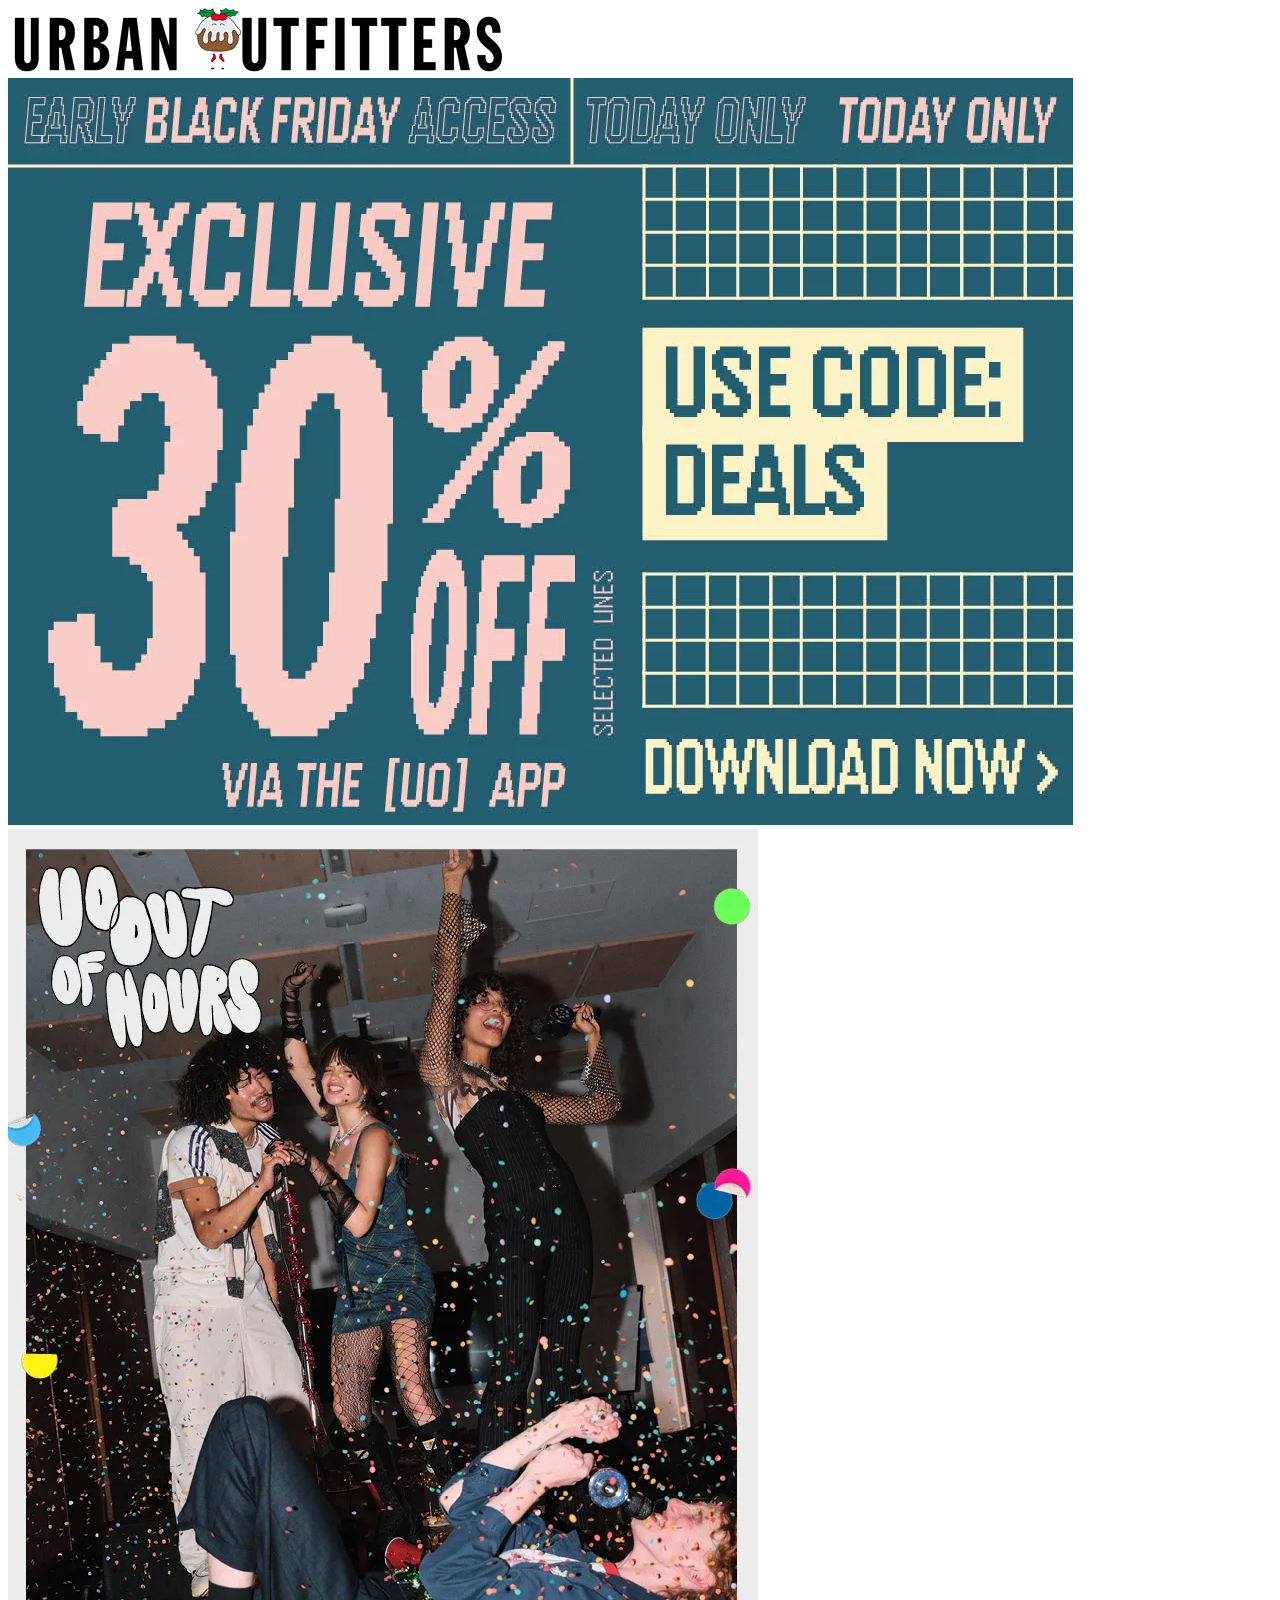
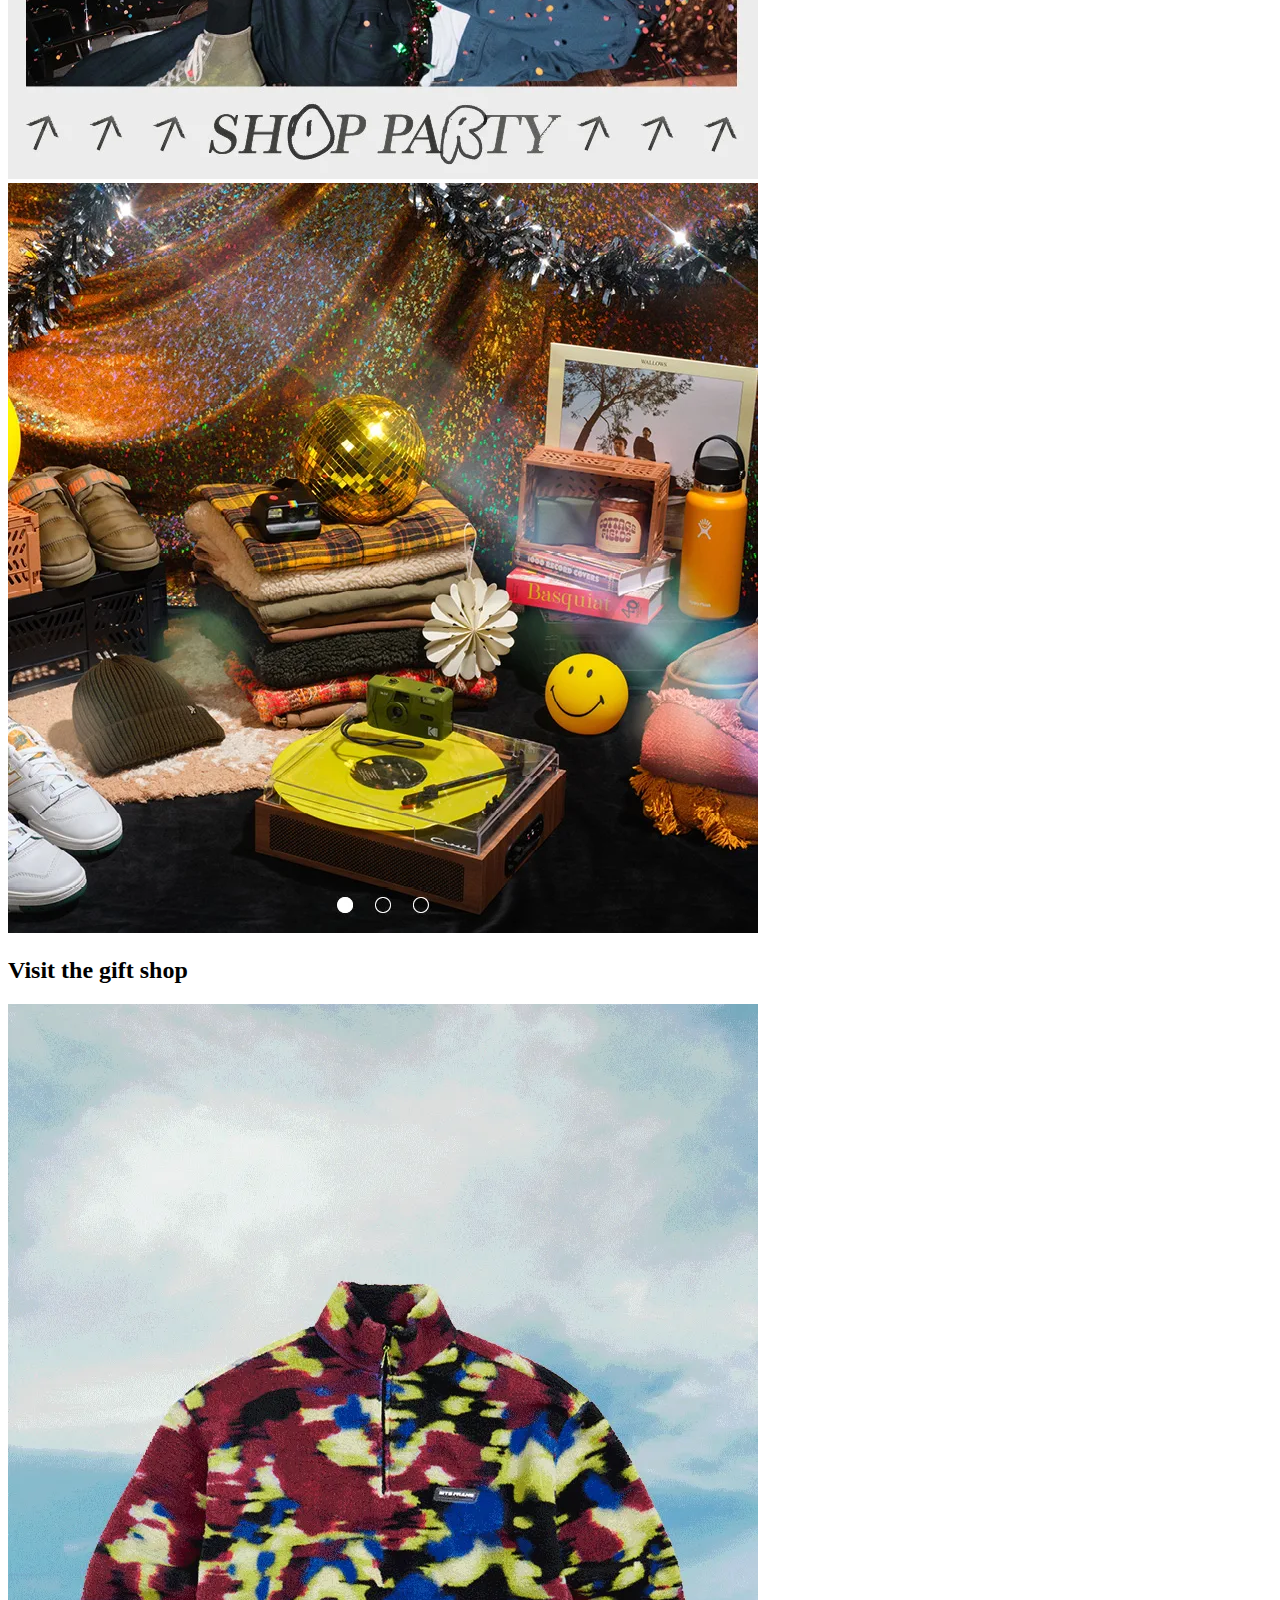
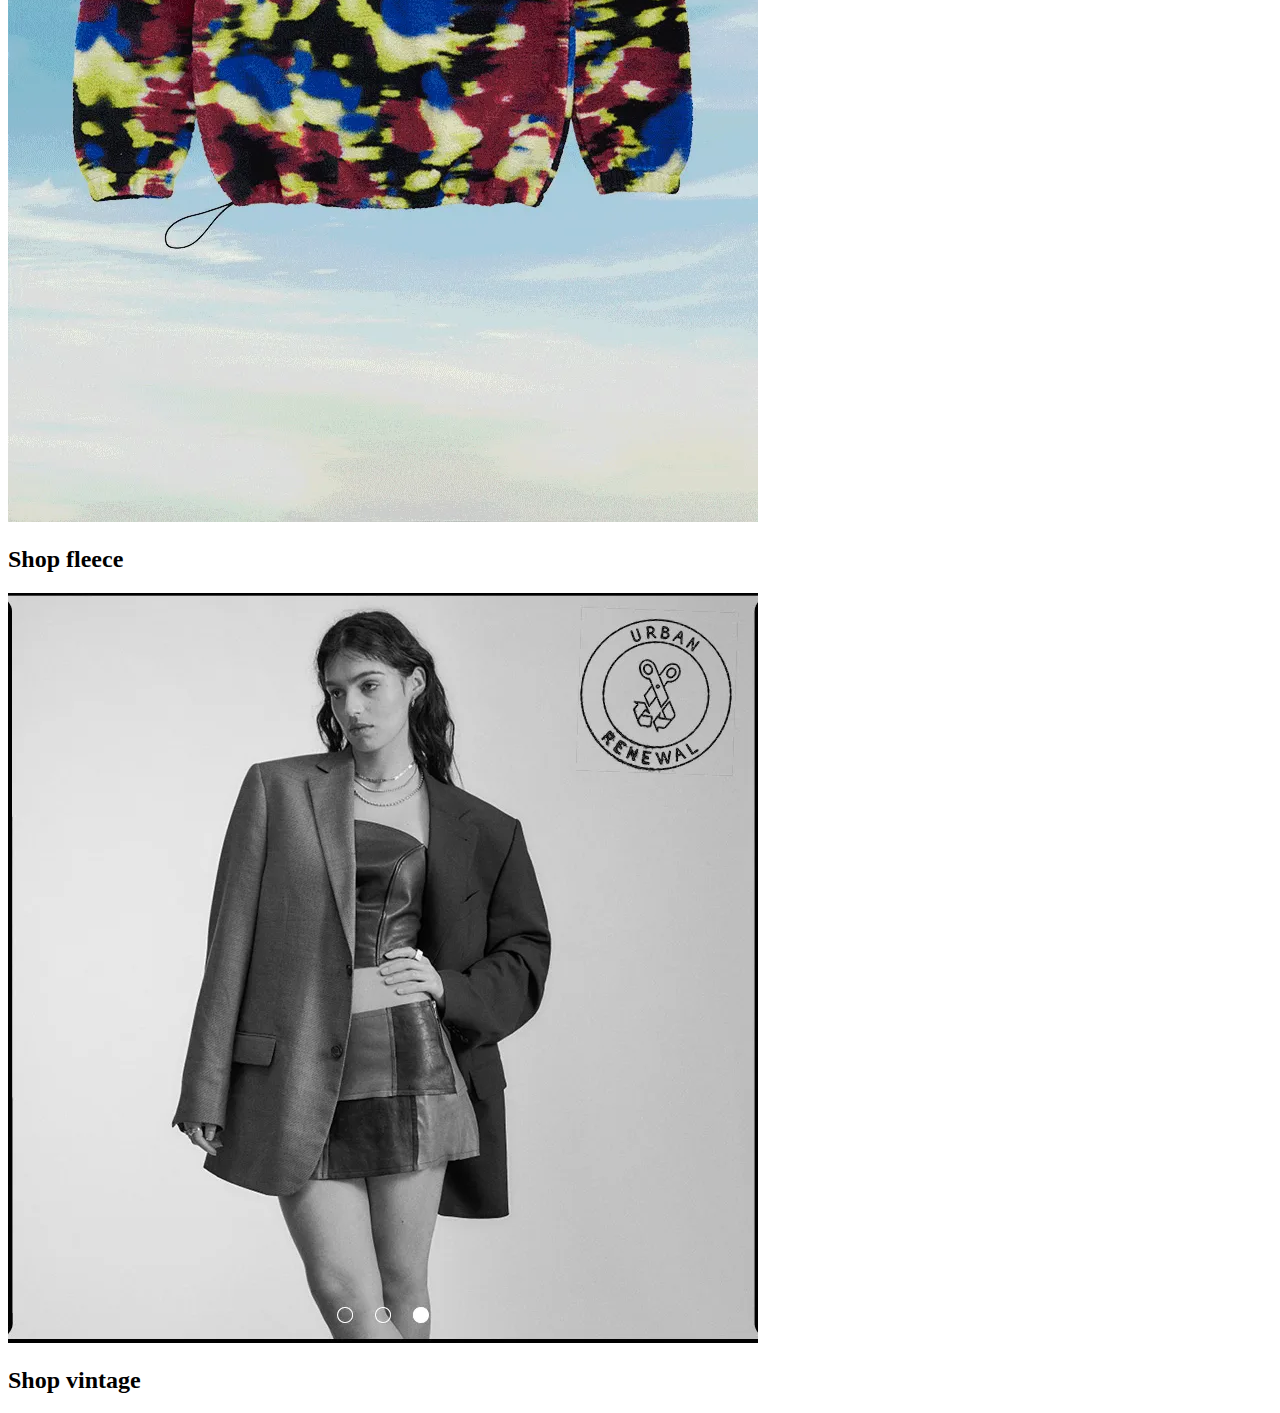
==== basiswebsite/index.html @ 93892803 "Add files via upload" ====
<!doctype html>
<html lang="nl">
	
<head>
	<meta charset="UTF-8">
	<meta name="author" content="jouw naam">
	<meta name="viewport" content="width=device-width, initial-scale=1">
	
	<title>Urban Outfitters</title>
	
	<link href="styles/style.css" rel="stylesheet">
	<link rel="icon" type="image/svg+xml" href="images/favicon.svg">
</head>

<body>

	<header>
		<img src="images/logo_christmas_500px.gif" alt="">
	</header>

	<section>
		<img src="images/black_friday_preview_today_only_HP_banner_mob_UK.webp" alt="">
		
	</section>

	<section>
		<img src="images/221114_homepage_uk13-m.webp" alt="picture of people partying with confetti">
	</section>

	<section>
		<img src="images/221114_homepage_uk15-m.webp" alt="picture of a lot of gifts for christmas like a hat, discoball, camera and uggs">
		<h2>Visit the gift shop</h2>
		<img src="images/221114_homepage_uk16-d.gif.webp" alt="picture of a fleece sweater with a background of clouds ">
		<h2>Shop fleece</h2>
		<img src="images/221114_homepage_uk19-m (1).webp" alt="picture of a girl wearing a leather set with a blazer in black and white">
		<h2>Shop vintage</h2>
	</section>
	
	
	<script defer src="scripts/script.js"></script>
</body>
	
</html>
---- basiswebsite/styles/style.css ----
/**************/
/* CSS REMEDY */
/**************/
*, *::after, *::before {
  box-sizing:border-box;  
}

button, summary {
	cursor: pointer;
}





/*********************/
/* CUSTOM PROPERTIES */
/*********************/
:root {
	/* startje */
	--color-text:#111;
	--color-background:#eee;
}





/****************/
/* JOUW STYLING */
/****************/

/* jouw code */
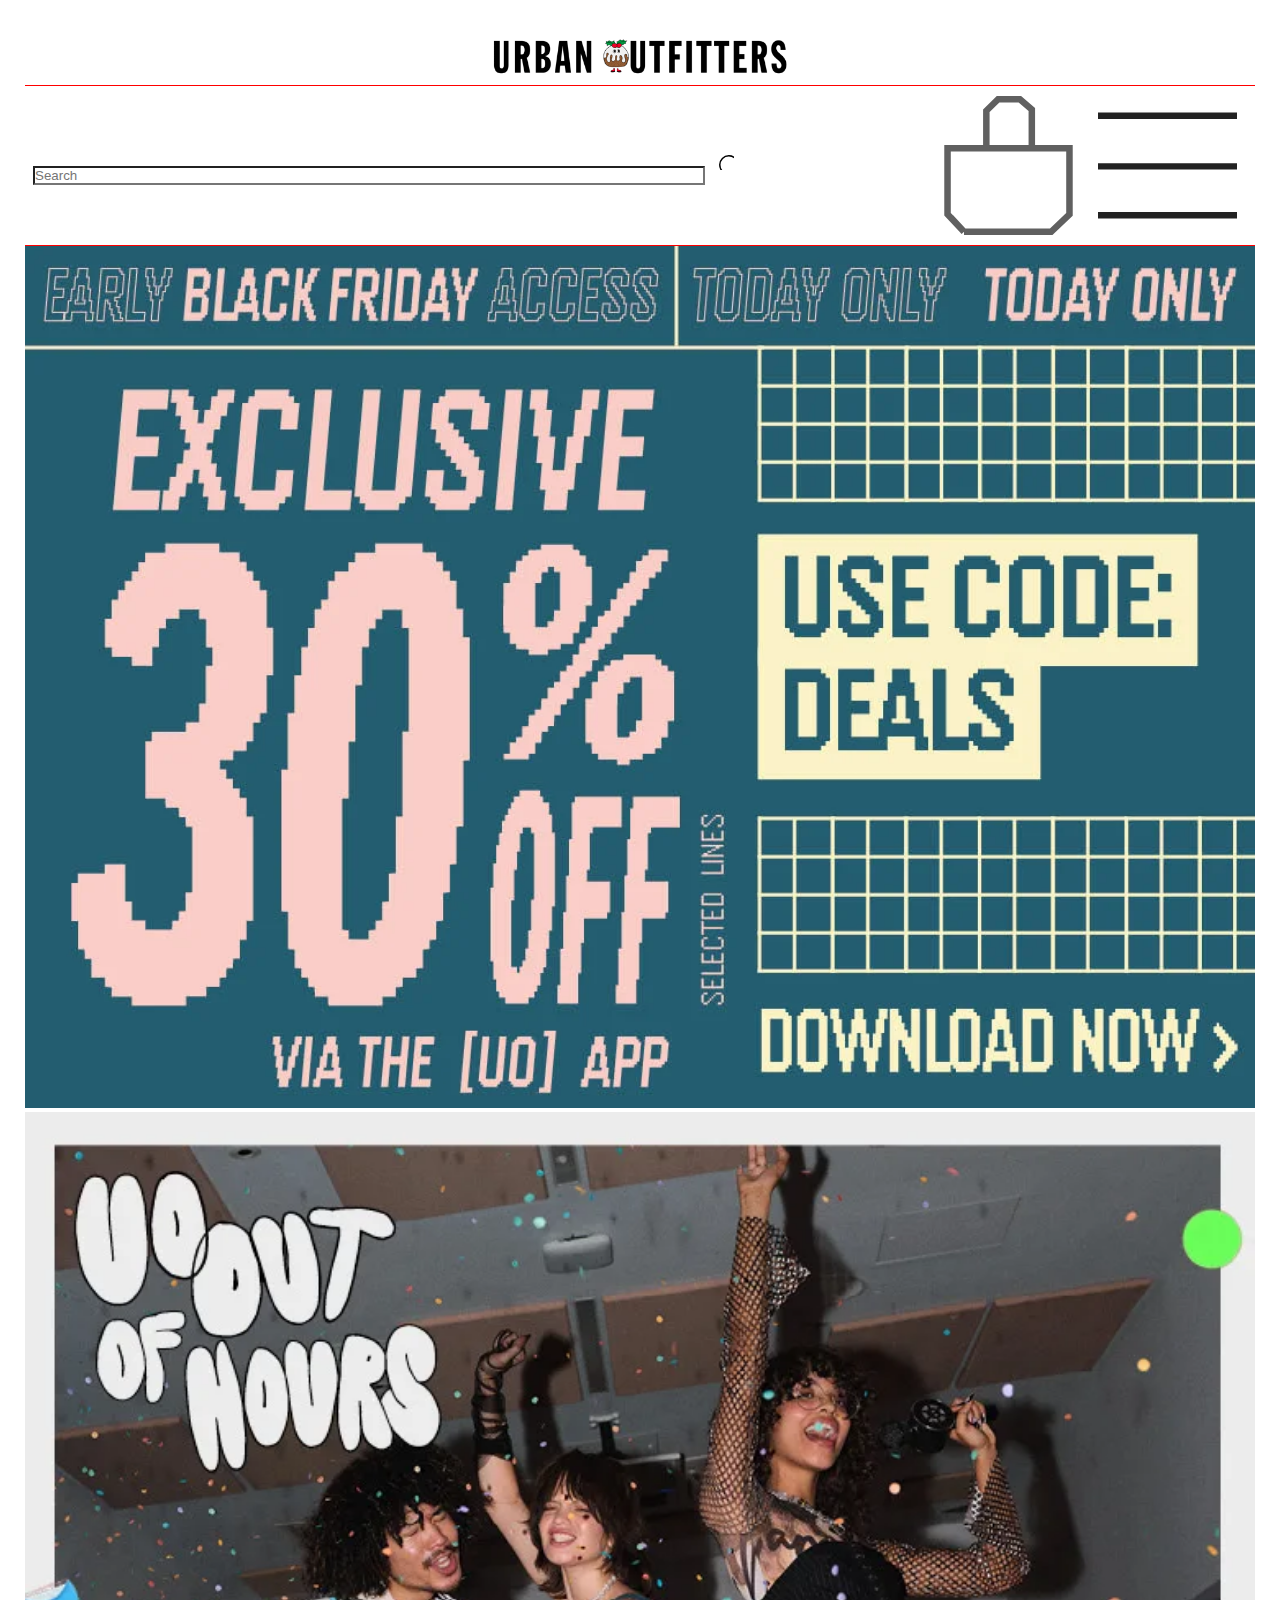
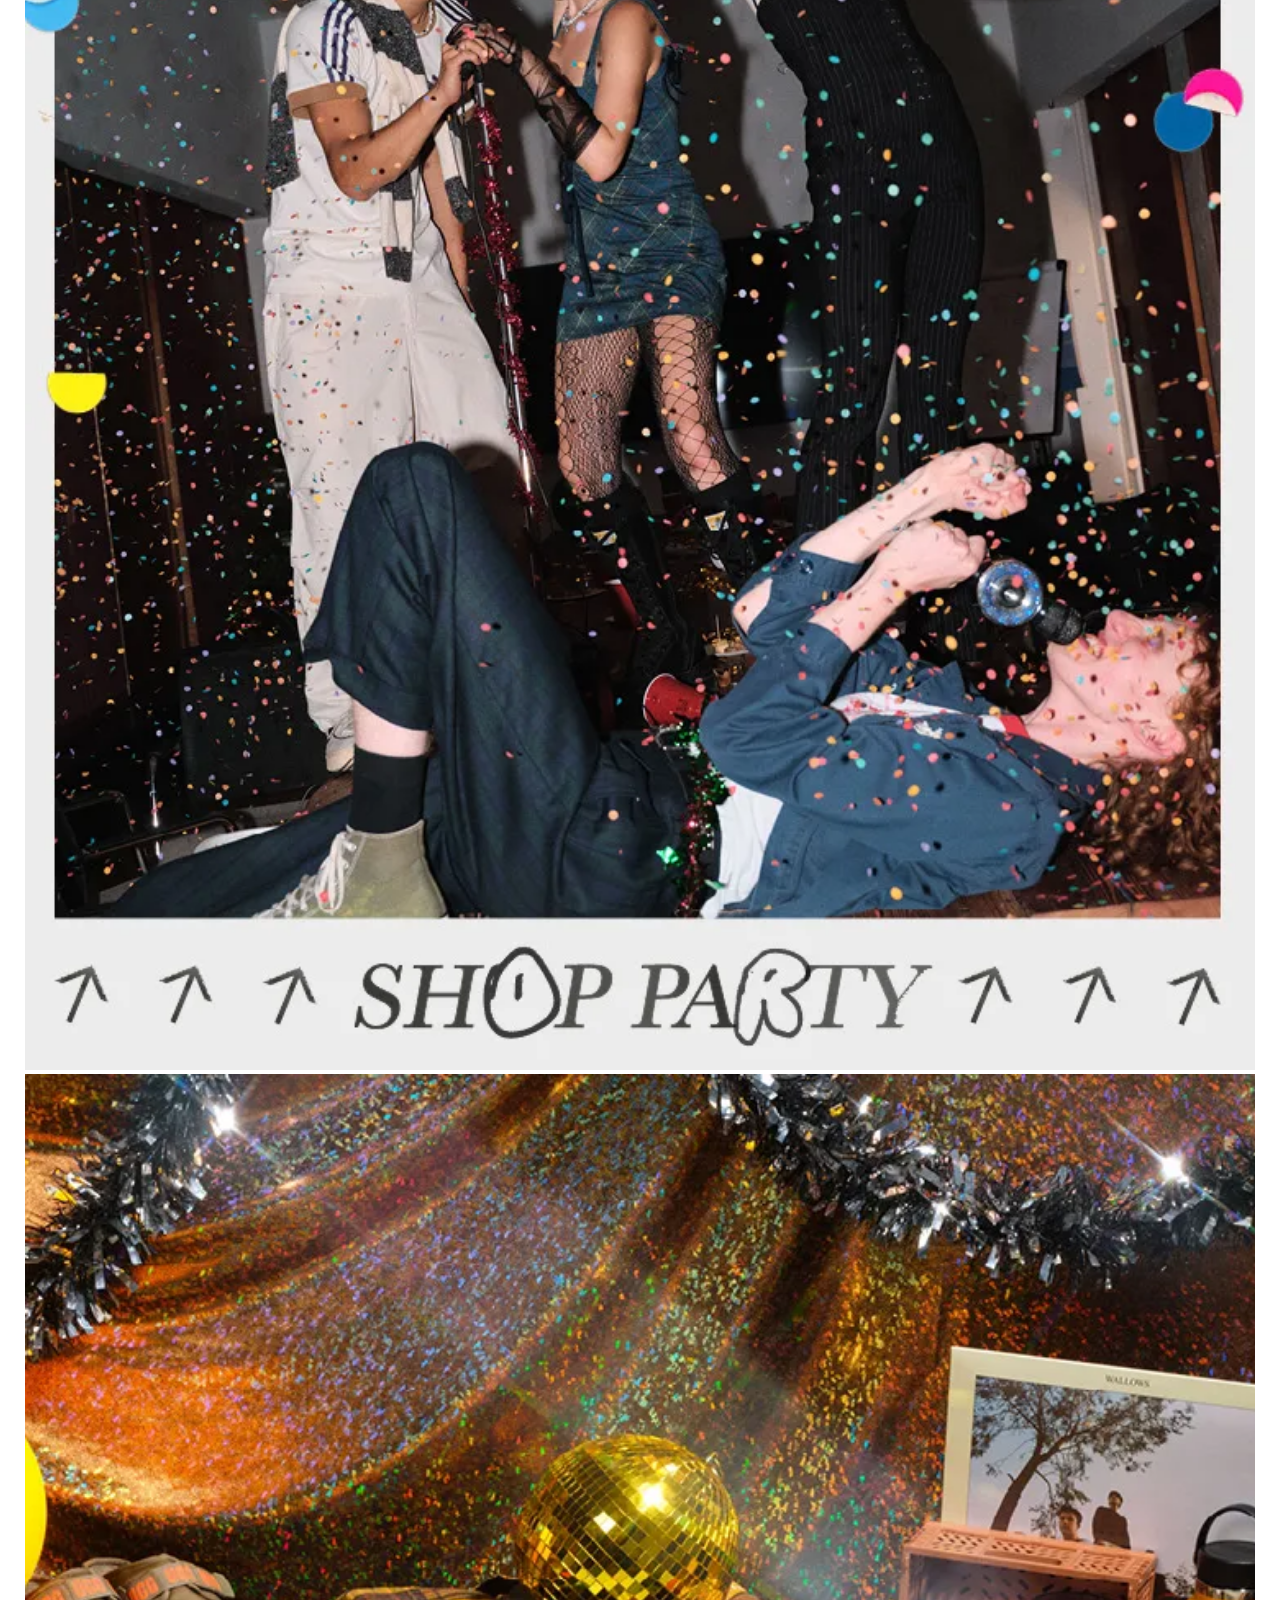
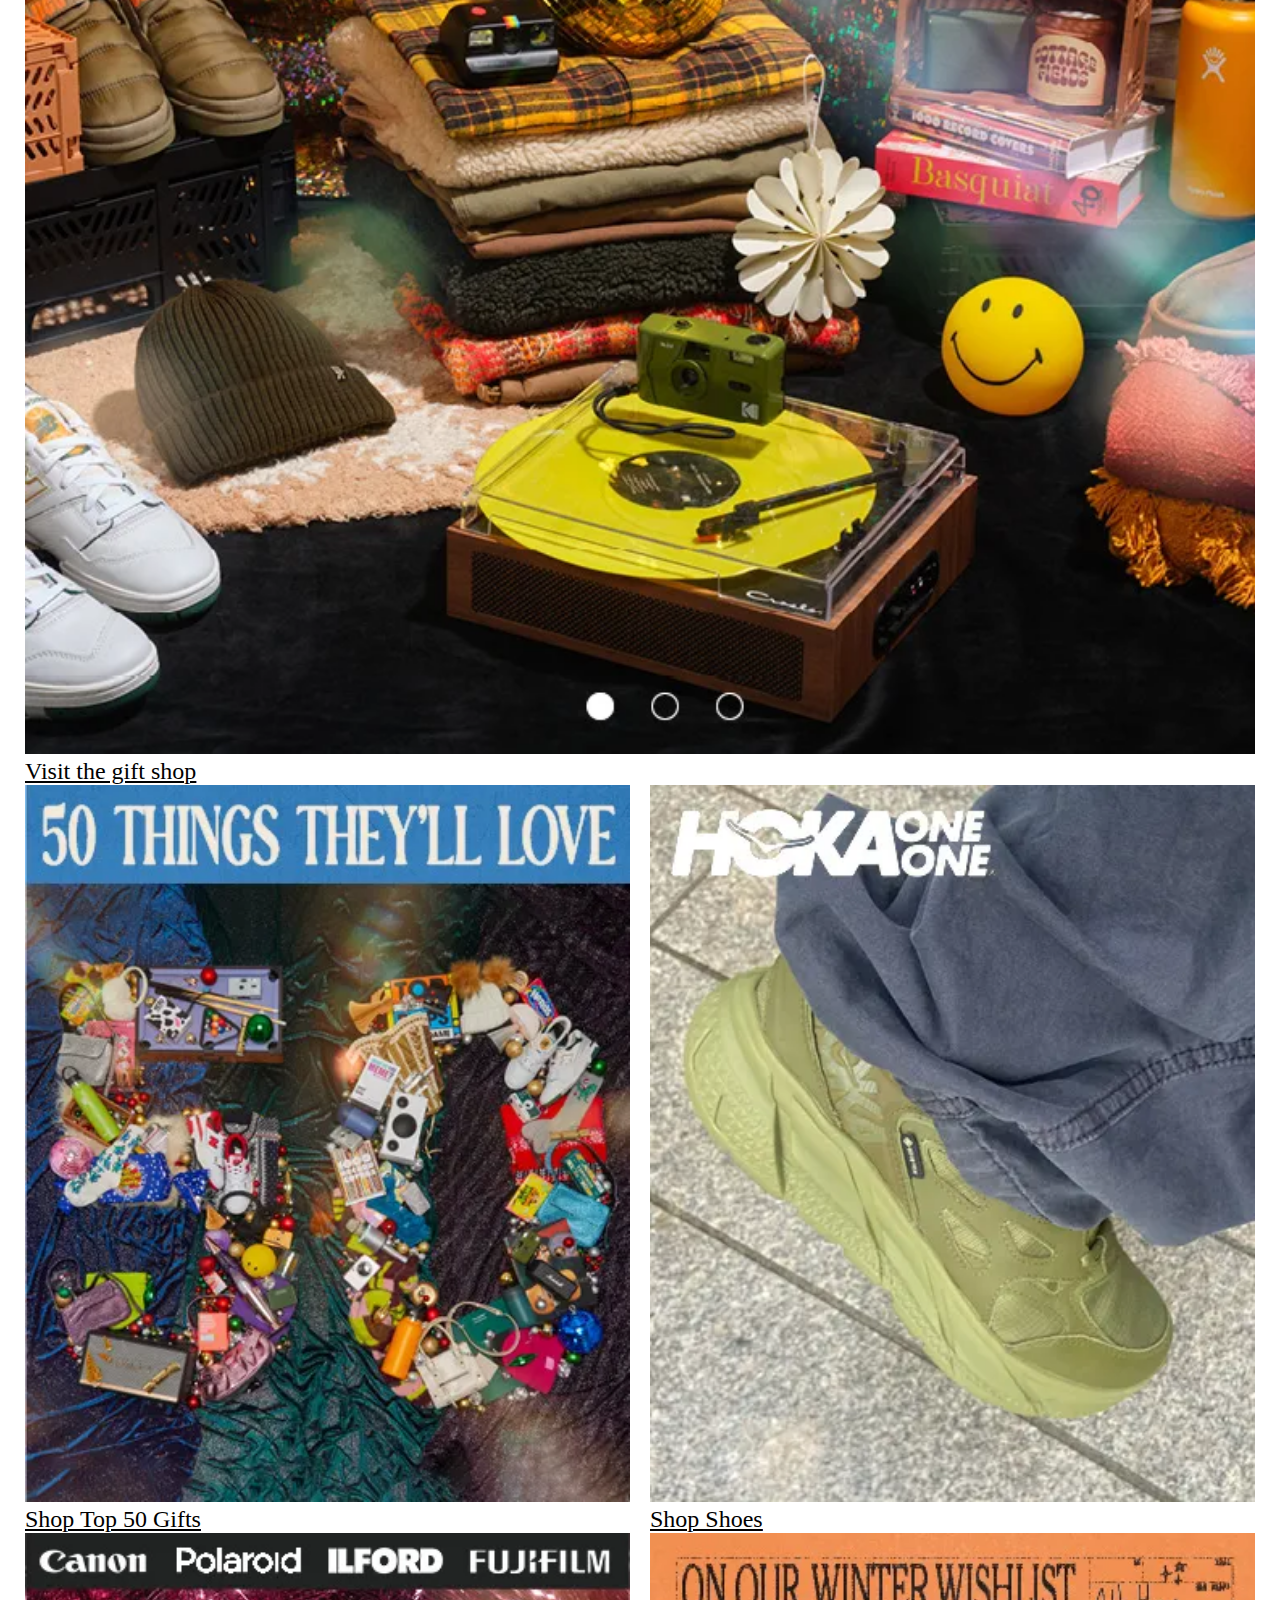
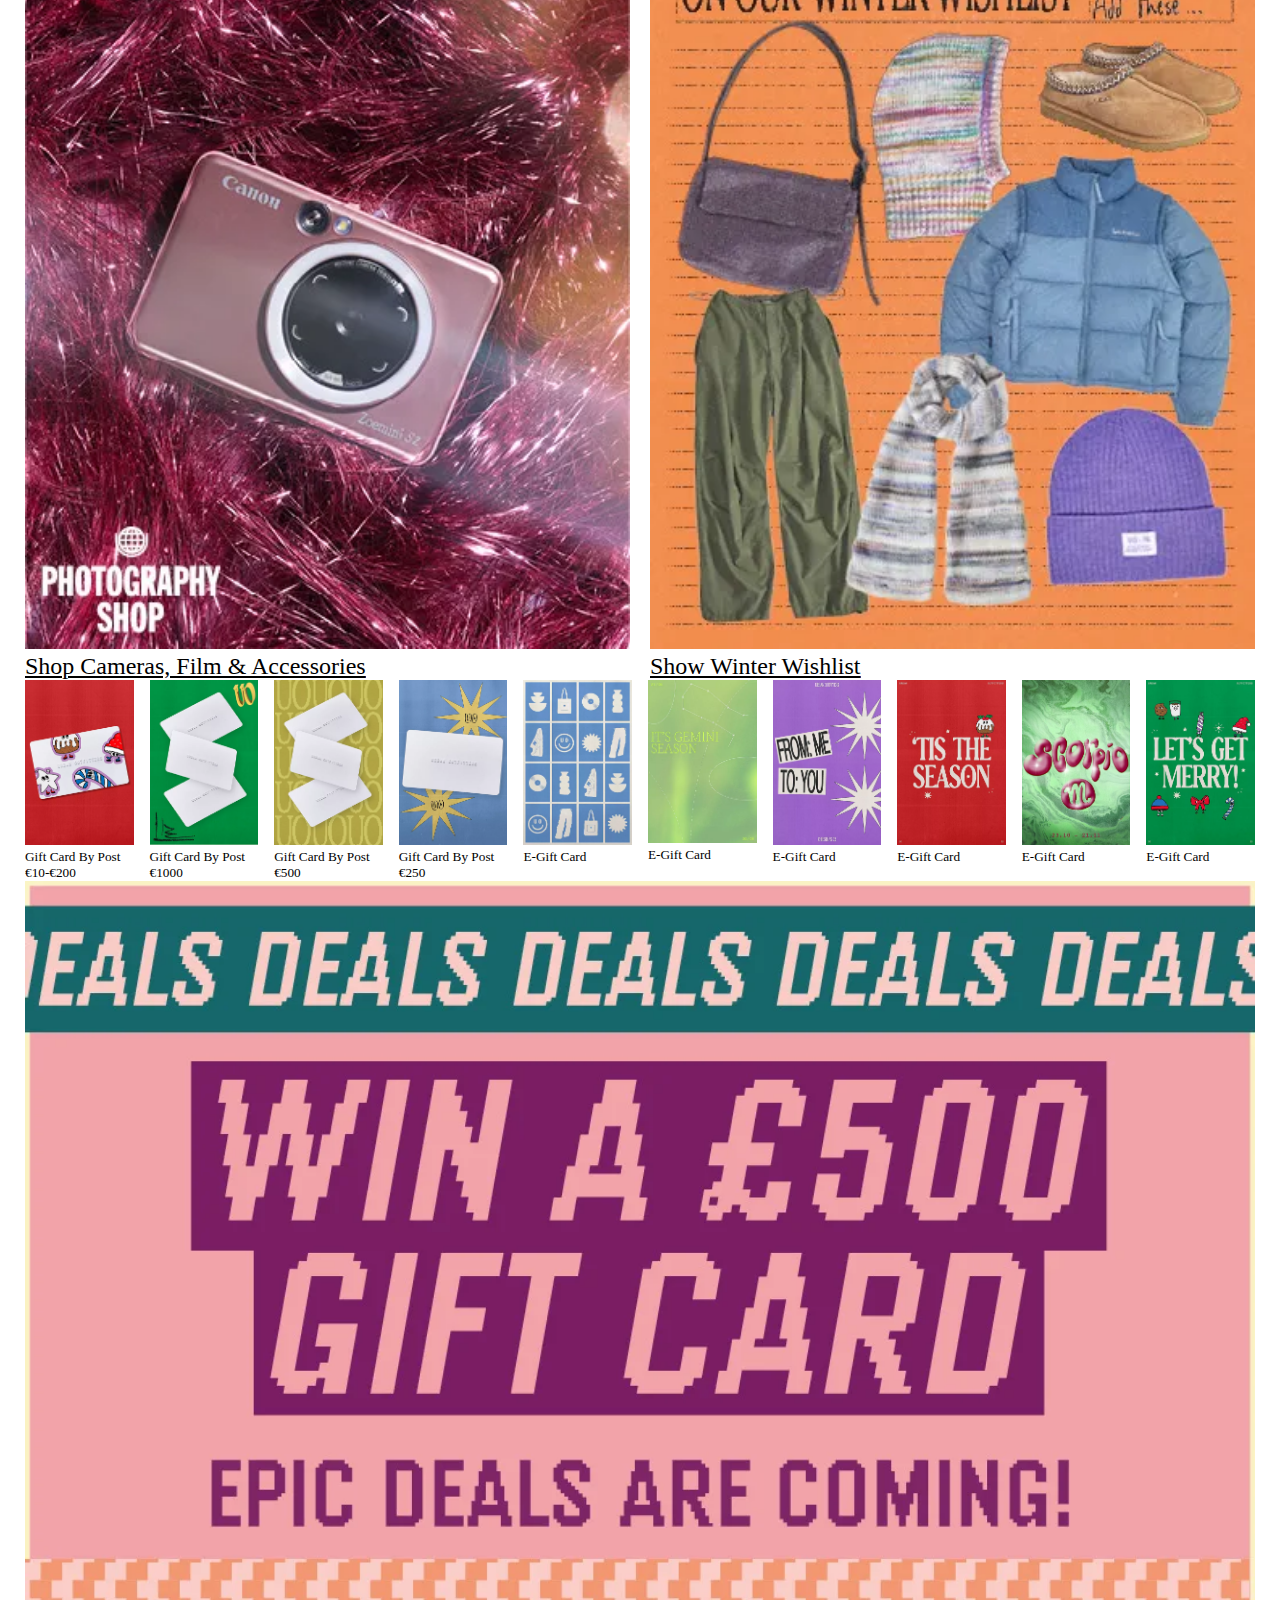
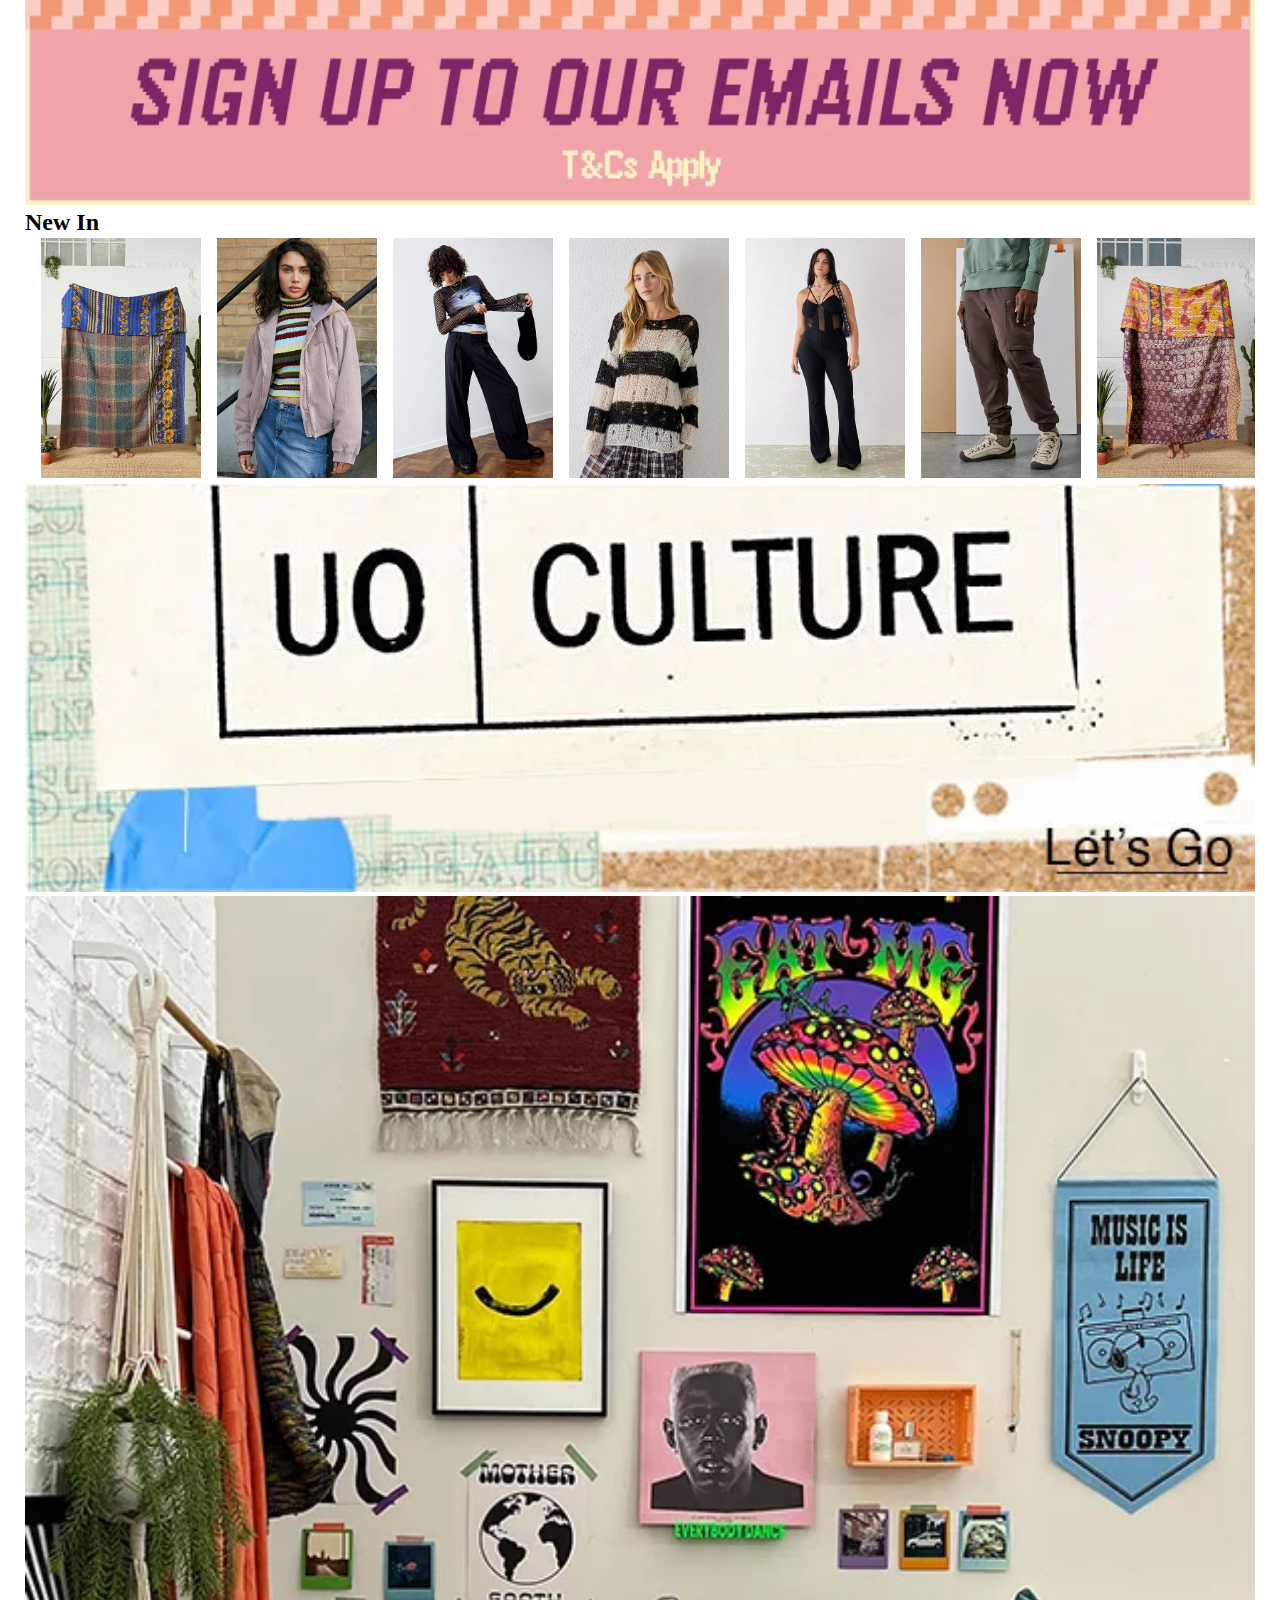
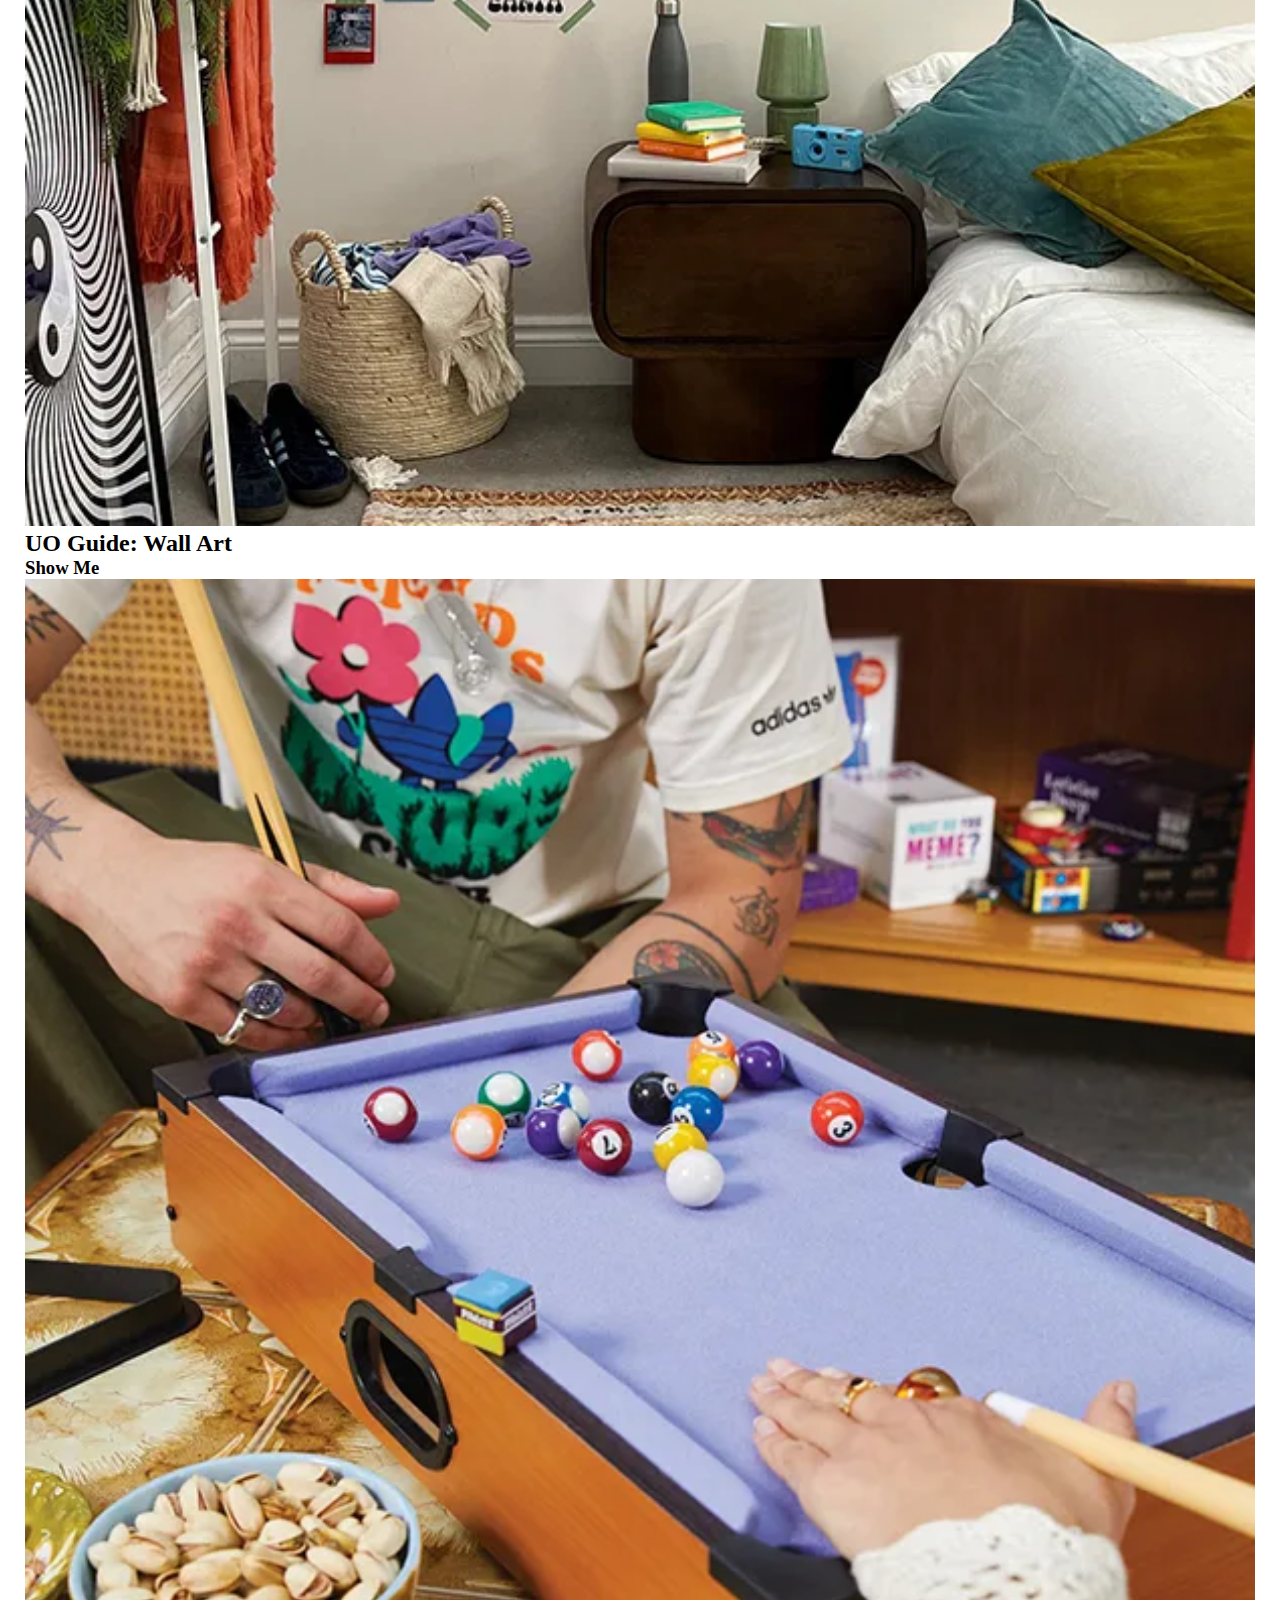
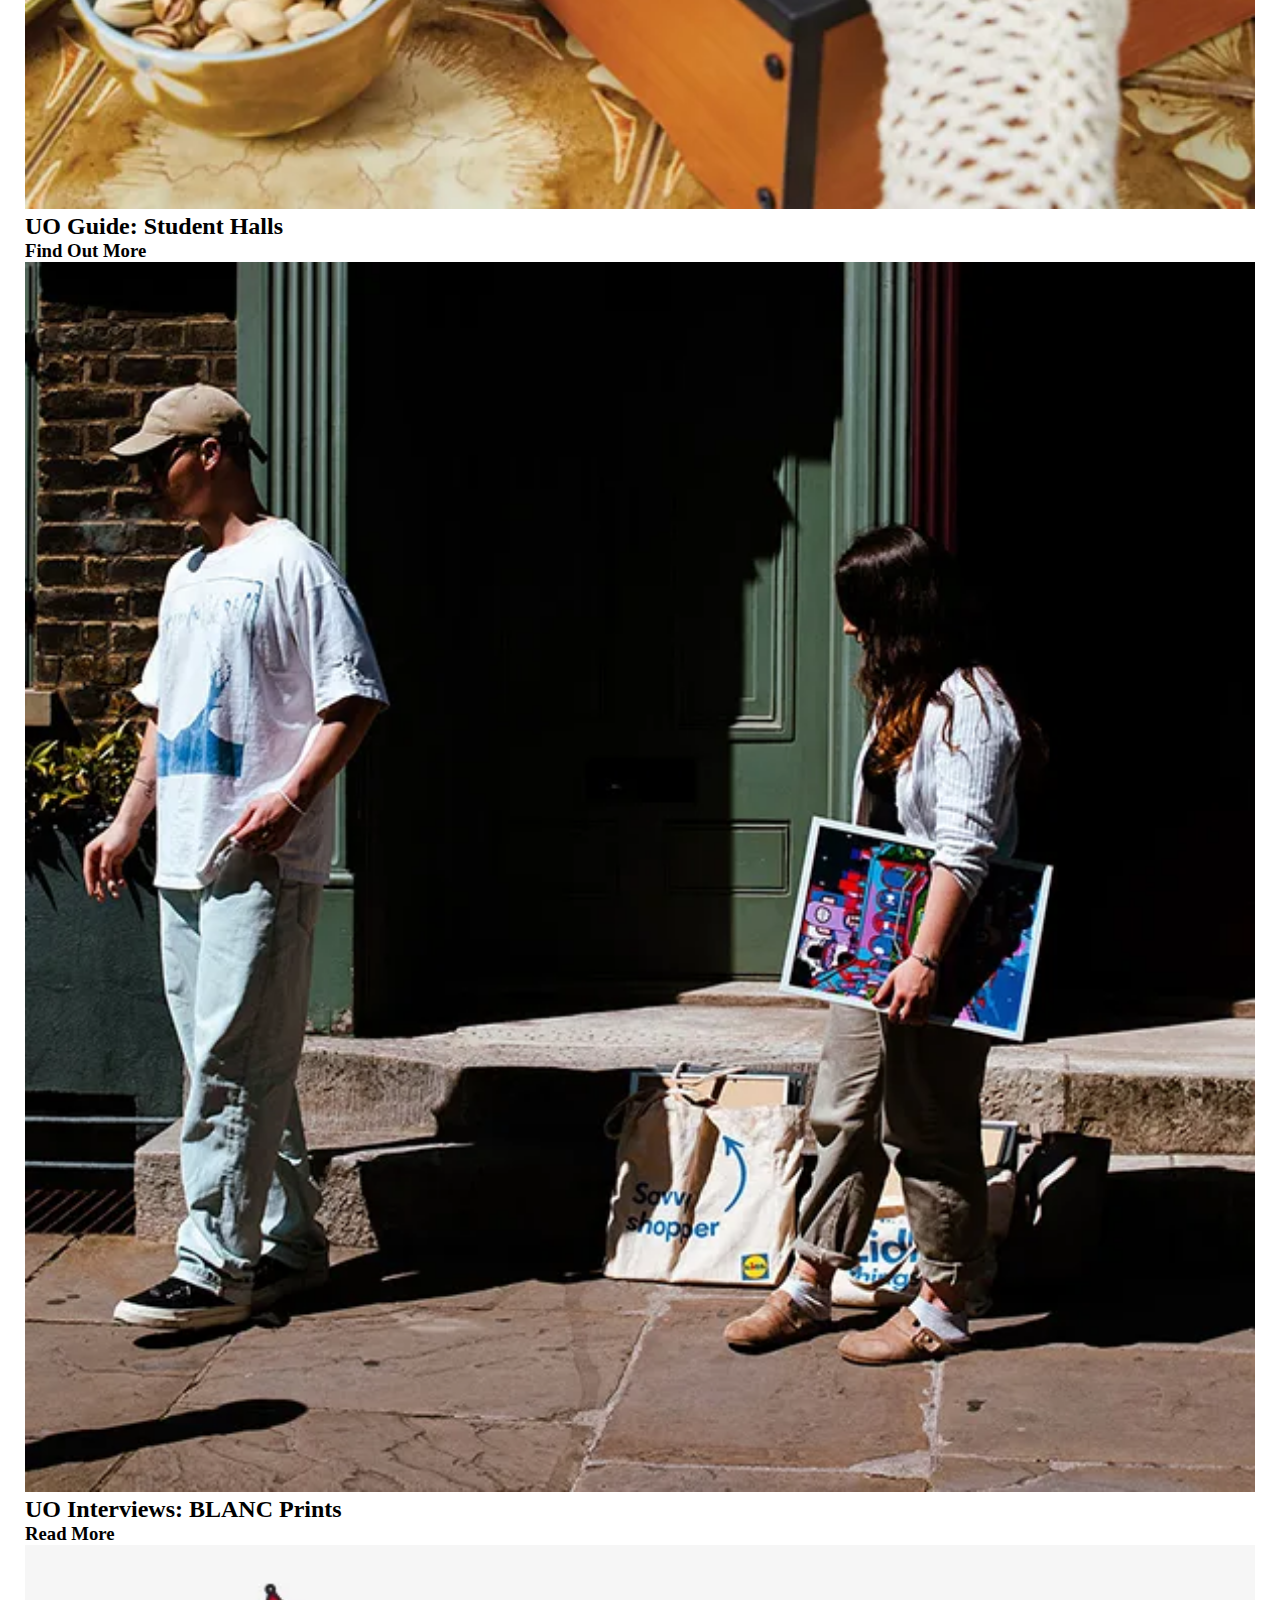
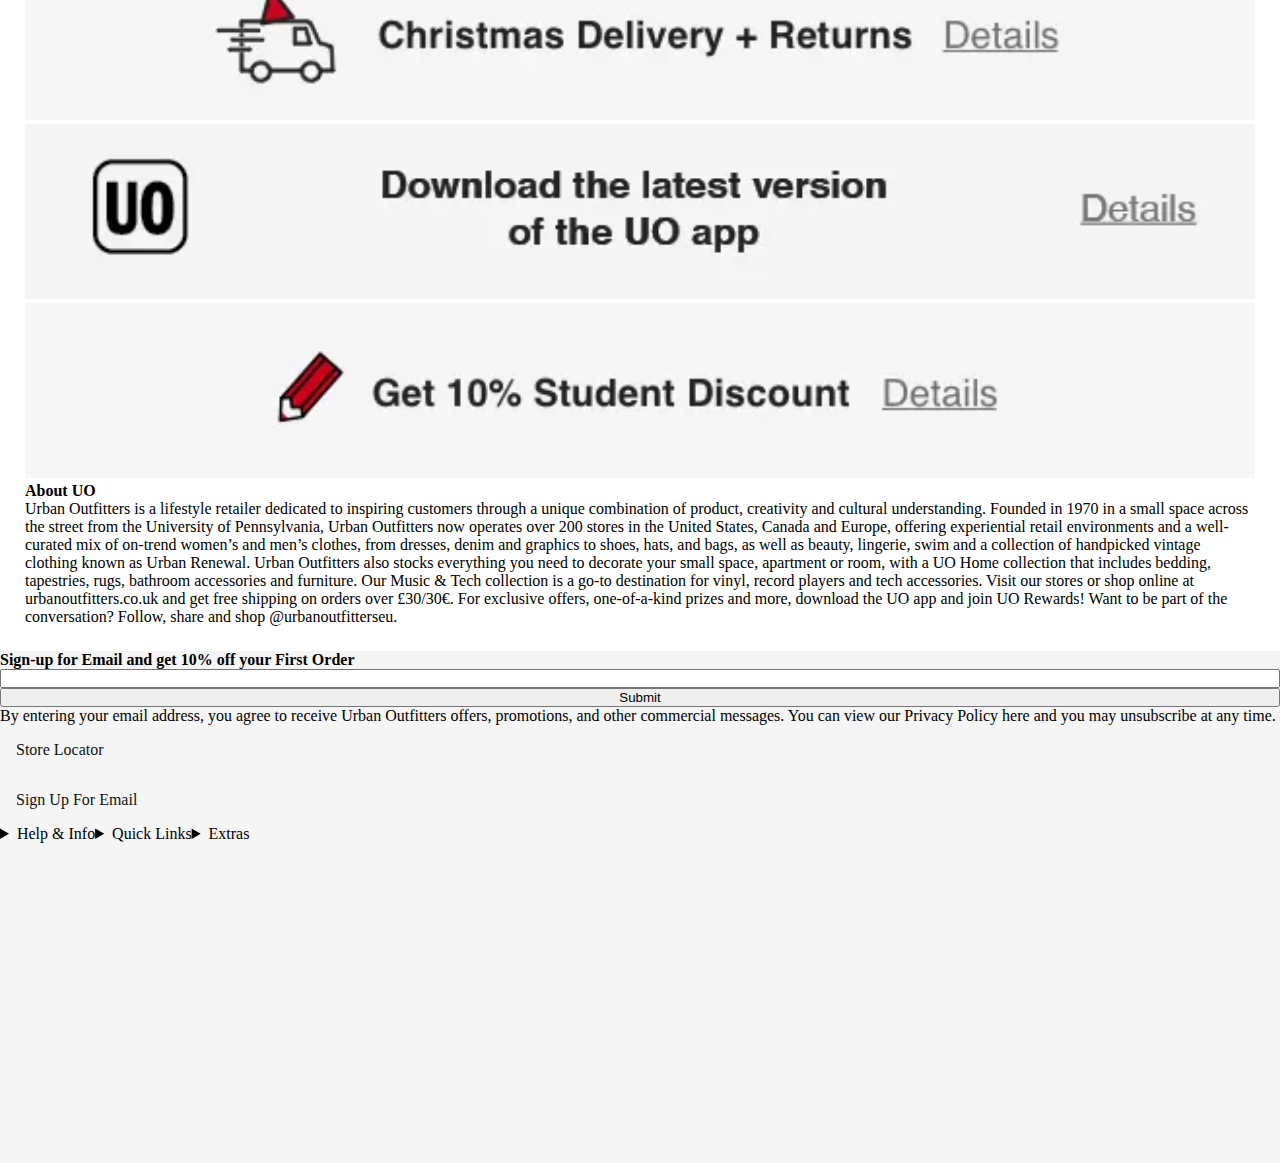
==== commit 11f3ccad: "Add files via upload" ====
--- a/basiswebsite/index.html
+++ b/basiswebsite/index.html
@@ -1,43 +1,325 @@
 <!doctype html>
 <html lang="nl">
-	
+
 <head>
 	<meta charset="UTF-8">
 	<meta name="author" content="jouw naam">
 	<meta name="viewport" content="width=device-width, initial-scale=1">
-	
+
 	<title>Urban Outfitters</title>
-	
+
 	<link href="styles/style.css" rel="stylesheet">
 	<link rel="icon" type="image/svg+xml" href="images/favicon.svg">
 </head>
 
 <body>
-
-	<header>
-		<img src="images/logo_christmas_500px.gif" alt="">
-	</header>
-
-	<section>
-		<img src="images/black_friday_preview_today_only_HP_banner_mob_UK.webp" alt="">
-		
-	</section>
-
-	<section>
-		<img src="images/221114_homepage_uk13-m.webp" alt="picture of people partying with confetti">
-	</section>
-
-	<section>
-		<img src="images/221114_homepage_uk15-m.webp" alt="picture of a lot of gifts for christmas like a hat, discoball, camera and uggs">
-		<h2>Visit the gift shop</h2>
-		<img src="images/221114_homepage_uk16-d.gif.webp" alt="picture of a fleece sweater with a background of clouds ">
-		<h2>Shop fleece</h2>
-		<img src="images/221114_homepage_uk19-m (1).webp" alt="picture of a girl wearing a leather set with a blazer in black and white">
-		<h2>Shop vintage</h2>
-	</section>
-	
-	
+	<main>
+
+		<header>
+
+			<img src="images/logo_christmas_500px.gif" alt="shopping basket icon">
+
+			<section>
+				<form>
+					<label for="search">
+
+					</label>
+					<input type="search" id="search" placeholder="Search">
+
+					<button type="submit"> <img src="images/search icon.svg" alt=""></button>
+				</form>
+				<a href="#"><img src="images/shopping basket.svg" alt=""> </a>
+				<button aria-label="open menu"> <img src="images/menu button.svg" alt=""></button>
+			</section>
+
+
+
+			<nav>
+
+				<button aria-label="toggle menu"><img src="images/exit button.svg" alt=""></button>
+
+				<ul>
+					<a href="Sign in">Sign in</a>
+					<li><a href="New">New</a></li>
+					<li><a href="Women's">Women's</a></li>
+					<li><a href="Men's">Men's</a></li>
+					<li><a href="Home & Lifestyle">Home & Lifestyle</a></li>
+					<li><a href="Brands">Brands</a></li>
+					<li><a href="Vintage">Vintage</a></li>
+					<li><a href="Gifts">Gifts</a></li>
+					<li><a href="Sale & Offers">Sale & Offers</a></li>
+
+				</ul>
+				<ul>
+					<li><a href="UO Rewards">UO Rewards</a></li>
+					<li><a href="Store Locator">Store Locator</a></li>
+					<li><a href="Gift Cards">Gift Cards</a></li>
+					<li><a href="English (€)">English (€) </a></li>
+				</ul>
+			</nav>
+
+
+			<div></div>
+		</header>
+
+
+
+		<section>
+			<img src="images/black_friday_preview_today_only_HP_banner_mob_UK.webp" alt="">
+
+		</section>
+
+
+		<section>
+			<img src="images/221114_homepage_uk13-m.webp" alt="picture of people partying with confetti">
+		</section>
+
+		<section>
+			<ul>
+				<li>
+					<img src="images/221114_homepage_uk15-m.webp"
+						alt="picture of a lot of gifts for christmas like a hat, discoball, camera and uggs">
+					<a href="#">
+						<h2>Visit the gift shop</h2>
+					</a>
+
+				</li>
+				<li>
+					<img src="images/221114_homepage_uk17-m.webp"
+						alt="picture of a fleece sweater with a background of clouds ">
+					<a href="#">
+						<h2>Shop fleece</h2>
+					</a>
+
+				</li>
+				<li>
+					<img src="images/221114_homepage_uk19-m (1).webp"
+						alt="picture of a girl wearing a leather set with a blazer in black and white">
+					<a href="#">
+						<h2>Shop vintage</h2>
+					</a>
+
+				</li>
+			</ul>
+		</section>
+
+
+		<section>
+			<ul>
+				<li>
+					<img src="images/221114_homepage_uk21-m.webp"
+						alt="picture of the number 50 made with a lot of gifts">
+					<a href="#">
+						<h2>Shop Top 50 Gifts</h2>
+					</a>
+				</li>
+
+				<li>
+					<img src="images/221114_homepage_uk27-m.webp" alt="picture of a dark green shoe">
+					<a href="#">
+						<h2>Shop Shoes</h2>
+					</a>
+				</li>
+				<li>
+					<img src="images/221114_homepage_uk25-m.webp" alt="picture of a pink camera of pink glitters">
+					<a href="#">
+						<h2>Shop Cameras, Film & Accessories</h2>
+					</a>
+
+				</li>
+				<li>
+					<img src="images/221114_homepage_uk23-m.webp"
+						alt="picture of a few clothing items laid out on a orange background">
+					<a href="#">
+						<h2>Show Winter Wishlist</h2>
+					</a>
+				</li>
+
+			</ul>
+
+		</section>
+
+
+
+
+		<section>
+			<ul>
+				<li><img src="images/giftcard1.webp" alt="picture of a giftcard">
+					<h5>Gift Card By Post €10-€200</h5>
+				</li>
+				<li>
+					<img src="images/giftcard2.webp" alt="">
+					<h5>Gift Card By Post €1000</h5>
+				</li>
+				<li>
+					<img src="images/giftcard3.webp" alt="">
+					<h5>Gift Card By Post €500</h5>
+				</li>
+				<li>
+					<img src="images/giftcard4.webp" alt="">
+					<h5>Gift Card By Post €250</h5>
+				</li>
+				<li>
+					<img src="images/giftcard5.webp" alt="">
+					<h5>E-Gift Card</h5>
+				</li>
+				<li>
+					<img src="images/giftcard6.webp" alt="">
+					<h5>E-Gift Card</h5>
+				</li>
+				<li>
+					<img src="images/giftcard7.webp" alt="">
+					<h5>E-Gift Card</h5>
+				</li>
+				<li>
+					<img src="images/giftcard8.webp" alt="">
+					<h5>E-Gift Card</h5>
+				</li>
+				<li>
+					<img src="images/giftcard9.webp" alt="">
+					<h5>E-Gift Card</h5>
+				</li>
+				<li>
+					<img src="images/giftcard10.webp" alt="">
+					<h5>E-Gift Card</h5>
+				</li>
+
+
+
+
+
+
+
+
+
+			</ul>
+		</section>
+
+		<img src="images/bf_2022_teaser_sign_ups_mobile_banner_uk.webp" alt="">
+
+		<section>
+			<h2>New In</h2>
+			<ul>
+				<li></li>
+				<li><img src="images/carousel1.webp" alt=""></li>
+				<li><img src="images/carousel2.webp" alt=""></li>
+				<li><img src="images/carousel3.webp" alt=""></li>
+				<li><img src="images/carousel4.jpeg" alt=""></li>
+				<li><img src="images/carousel5.webp" alt=""></li>
+				<li><img src="images/carousel6.webp" alt=""></li>
+				<li><img src="images/carousel7.webp" alt=""></li>
+				<li><img src="images/carousel8.webp" alt=""></li>
+				<li><img src="images/carousel9.webp" alt=""></li>
+				<li><img src="images/giftcard10.webp" alt=""></li>
+				<li><img src="images/carousel11.webp" alt=""></li>
+				<li><img src="images/carousel12.webp" alt=""></li>
+				<li><img src="images/carousel12.webp" alt=""></li>
+				<li><img src="images/carousel13.webp" alt=""></li>
+				<li><img src="images/carousel14.webp" alt=""></li>
+			</ul>
+		</section>
+
+		<img src="images/uo culture .webp" alt="">
+
+		<img src="images/uo guide wall art.webp" alt="">
+		<h2>UO Guide: Wall Art</h2>
+		<h3>Show Me</h3>
+
+		<img src="images/uo guide student halls.webp" alt="">
+		<h2>UO Guide: Student Halls</h2>
+		<h3>Find Out More</h3>
+
+		<img src="images/Uo interviews.webp" alt="">
+		<h2>UO Interviews: BLANC Prints</h2>
+		<h3>Read More</h3>
+
+		<img src="images/ChistmasDelivery_UK.webp" alt="">
+		<img src="images/uo_app_update_-_app.webp" alt="">
+		<img src="images/StudentDiscount_10_UK.webp" alt="">
+
+		<h4>About UO</h4>
+		<p>Urban Outfitters is a lifestyle retailer dedicated to inspiring customers through a unique combination of
+			product, creativity and cultural understanding. Founded in 1970 in a small space across the street from the
+			University of Pennsylvania, Urban Outfitters now operates over 200 stores in the United States, Canada and
+			Europe, offering experiential retail environments and a well-curated mix of on-trend women’s and men’s
+			clothes,
+			from dresses, denim and graphics to shoes, hats, and bags, as well as beauty, lingerie, swim and a
+			collection of
+			handpicked vintage clothing known as Urban Renewal. Urban Outfitters also stocks everything you need to
+			decorate
+			your small space, apartment or room, with a UO Home collection that includes bedding, tapestries, rugs,
+			bathroom
+			accessories and furniture. Our Music & Tech collection is a go-to destination for vinyl, record players and
+			tech
+			accessories. Visit our stores or shop online at urbanoutfitters.co.uk and get free shipping on orders over
+			£30/30€. For exclusive offers, one-of-a-kind prizes and more, download the UO app and join UO Rewards! Want
+			to
+			be part of the conversation? Follow, share and shop @urbanoutfitterseu.</p>
+
+		</section>
+
+	</main>
+
+	<footer>
+		<h4>Sign-up for Email and get 10% off your First Order</h4>
+
+		<input type="text">
+		<button type="submit">Submit</button>
+		<p>
+			By entering your email address, you agree to receive Urban Outfitters offers, promotions, and other
+			commercial
+			messages. You can view our Privacy Policy here and you may unsubscribe at any time.
+		</p>
+
+		<a href="Store Locator">Store Locator</a>
+		<a href="Sign Up For Email">Sign Up For Email</a>
+
+
+		<section>
+			<details>
+				<summary>Help & Info</summary>
+				<ul>
+
+					<li><a href="Order Status">Order Status</a></li>
+					<li><a href="Delivery">Delivery</a></li>
+					<li><a href="Returns, Exchanges & Cancellations">Returns, Exchanges & Cancellations</a></li>
+					<li><a href="Orders & Payments">Orders & Payments</a></li>
+					<li><a href="Customer Service">Customer Service</a></li>
+					<li><a href="Contact Us">Contact Us</a></li>
+					<li><a href="Product Recalls">Product Recalls</a></li>
+
+				</ul>
+			</details>
+			<details>
+				<summary>Quick Links</summary>
+				<ul>
+					<li><a href="Students">Students</a></li>
+					<li><a href="Klarna">Klarna</a></li>
+					<li><a href="Clearpay">Clearpay</a></li>
+					<li><a href="Click & Collect">Click & Collect</a></li>
+					<li><a href="Brands">Brands</a></li>
+					<li><a href="Gift Cards">Gift Cards</a></li>
+					<li><a href="Careers">Careers</a></li>
+					<li><a href="Shop North America">Shop North America</a></li>
+				</ul>
+			</details>
+			<details>
+				<summary>Extras</summary>
+				<ul>
+					<li><a href="UO Rewards">UO Rewards</a></li>
+					<li><a href="UO In Progress">UO In Progress</a></li>
+					<li><a href="UO Culture">UO Culture</a></li>
+					<li><a href="UO Spaces">UO Spaces</a></li>
+				</ul>
+			</details>
+
+
+		</section>
+
+	</footer>
+
+
 	<script defer src="scripts/script.js"></script>
 </body>
-	
-</html>
+
+</html>--- a/basiswebsite/styles/style.css
+++ b/basiswebsite/styles/style.css
@@ -3,6 +3,8 @@
 /**************/
 *, *::after, *::before {
   box-sizing:border-box;  
+  margin: 0;
+  padding: 0;
 }
 
 button, summary {
@@ -20,7 +22,17 @@
 	/* startje */
 	--color-text:#111;
 	--color-background:#eee;
-}
+	--color-header: rgb (211,209.209);
+	--header-background: rgb(211, 209, 209); 
+	--color-footer: #f5f5f5;
+	--h1-color: #000000;
+	--color-hover: rgb(112, 112, 112);
+	--red: rgb(238,0,0);
+	--white: rgb(255, 255, 255);
+	--menu-back: rgb(102 102 102/ .5)
+}
+	
+
 
 
 
@@ -32,3 +44,329 @@
 
 /* jouw code */
 
+
+
+body{
+	/*grid-template-columns: minmax(auto, var(--maxWidth)); */
+
+	justify-content: center; 
+	font-family: inherit;
+	 width: 100%; 
+}
+
+main{
+	margin-bottom: 30px;
+	padding-top: 20px;
+	position: relative;
+	padding: 20px; 
+	margin: 5px;
+}
+ 
+img{
+	width: 100%;
+	/* display: inline-block; */
+}  
+
+
+a h2{
+	font-family: inherit;
+	font-weight: normal;
+	color: var(--h1-color);
+	text-decoration: underline;
+	font-size: 1,4rem;
+
+}
+
+
+/* header */
+header{
+	display: flex;
+	flex-wrap: wrap;
+
+}
+
+
+
+ header section{
+	 display: grid;
+	 grid-template-columns: 70vw 1fr 1fr;
+	
+	/* line-height: 2em; */
+	align-items: center;  
+	width: 100vw;
+	border-top: 1px solid red;
+	border-bottom: 1px solid red;
+	padding:0  0.5em;
+	 /*margin: 1em; */
+
+
+	
+} 
+
+header input{
+	width: 75%;
+	border-radius: 0;
+}
+
+
+
+header nav{
+	padding: 1em;
+	display: grid;
+
+	
+	align-content: start;
+	gap: 1em;
+	background-color: var(--white);
+	justify-content: center;
+
+
+	position: fixed;
+
+	top: 0;
+	bottom: 0;
+
+	right: 0; 
+	width: 250px;
+
+	transform: translateX(100%);
+	
+}
+
+header nav.open{
+	transform: translateX(0);
+	
+	justify-content: right; 
+	border-style: solid;
+	background-color: var(--white);
+	border: none;
+	
+}
+
+
+header div{
+	position: fixed;
+	inset: 0;
+	background: var(--menu-back);
+
+	opacity: 0;
+	pointer-events: none;
+	transition: .5s;
+}
+
+header div.open{
+	opacity: 1;
+	pointer-events: all;
+	cursor: pointer;
+}
+
+header img:first-of-type{
+	display: block;
+	margin: auto;
+	padding: 10px;
+	max-width: 20em;
+	/* margin: 10px; */
+	/* padding: 10px; */
+	width: auto;
+}
+
+header button{
+	background: none;
+	border: none;
+}
+
+
+header nav a{
+
+		color: var(--color-text);
+		text-decoration: none;
+		background-color: var(--color-background);
+		padding:15px 20px;
+}
+
+header nav a:hover{
+	text-decoration: underline;
+	color: var(--color-hover) ;
+}
+
+/* header nav ul a:last-of-type{
+	color: var(--red);
+} */
+
+
+
+header ul:nth-of-type(1) {
+	list-style-type: none ;
+	line-height:1;
+}
+
+
+
+header nav ul{
+	list-style-type: none;
+}
+
+/* sections */
+
+section:first-of-type img {
+	width: 100%;
+}
+
+
+section:nth-of-type(3) ul {
+	display: grid;
+    grid-template-columns: repeat(3, 100vw);
+	gap: 1em;
+	margin: 0;
+	padding: 0;
+	overflow-x: scroll;
+	list-style-type: none;
+}
+
+section:nth-of-type(4) ul {
+	grid-column-gap: 20px;
+	display: grid;
+	 grid-template-columns: 1fr 1fr;  
+	margin: 0 auto;
+	list-style: none;
+	 padding: 0;
+}
+
+
+section:nth-of-type(5) ul {
+	display: flex;
+	overflow-x: scroll;
+	grid-template-columns: 3fr  ;
+	grid-column-gap: 1em;  
+	gap: 1em; 
+	 margin: 0;
+	padding: 0; 
+	
+	list-style-type: none;
+
+}
+
+
+ /* section:nth-last-of-type(5) ul{
+	display: grid;
+	list-style-type: none; */
+	/* grid-template-columns: 1fr 1fr;
+	gap: 1em;
+	overflow-x: scroll;
+	list-style-type: none; */
+	/* grid-column-gap: 20px;
+
+	grid-template-columns: repeat(14, 1fr); */
+	/* margin: 0 auto; } */
+
+
+
+
+
+section:nth-of-type(6) ul{
+	display: flex;
+	align-items: center;
+	gap: 1em;
+	padding: 0; 
+	overflow-x: scroll;
+	list-style-type: none;
+
+}
+
+section:nth-of-type(6) img{
+	width: 10em;
+}
+
+section:nth-of-type(6) li p{
+	position: absolute;
+	
+}
+
+h5{
+	font-family: inherit;
+	font-weight: normal;
+}
+
+/* section:nth-of-type(6){
+	display: flex;
+	gap: 1em;
+	margin: 0;
+	padding: 0;
+	overflow: auto;
+}  */
+
+/* section:nth-of-type(6){
+	size: 100%;
+	grid-column-gap: 10px;
+	display: grid; 
+} */
+
+section:nth-of-type(7) ul{
+	display: flex;
+	list-style-type: none;
+	overflow: scroll;
+	gap: 1em;
+	margin: 0;
+	padding: 0;
+	
+}
+
+/* footer */
+
+footer{
+	display: grid;
+	background-color: var(--color-footer);
+	
+	
+	/* padding: 10px ; */
+}
+
+footer a{
+	text-decoration: none;
+	color: var(--color-text);
+	margin: 1em;
+}
+
+/* links footer */
+footer section{
+	--uitklaptijd:(.3s);
+	
+	display:flex;
+	flex-wrap: column;
+	margin-bottom: 20em;
+}
+/* uitklap footer */
+
+footer details{
+	display: flex;
+	flex-direction: column;
+}
+
+footer ul:nth-of-type(1){
+	display:flex;
+	flex-wrap:wrap;
+}
+
+footer section button {
+	width:3em;
+
+	padding:0;
+	background-color: none;
+	border: none;
+	cursor:pointer;
+}
+
+footer section ul {
+	width:100%;
+	margin:0;
+	padding:0;
+	list-style:none;
+	
+
+
+	overflow:hidden;
+}
+
+
+
+
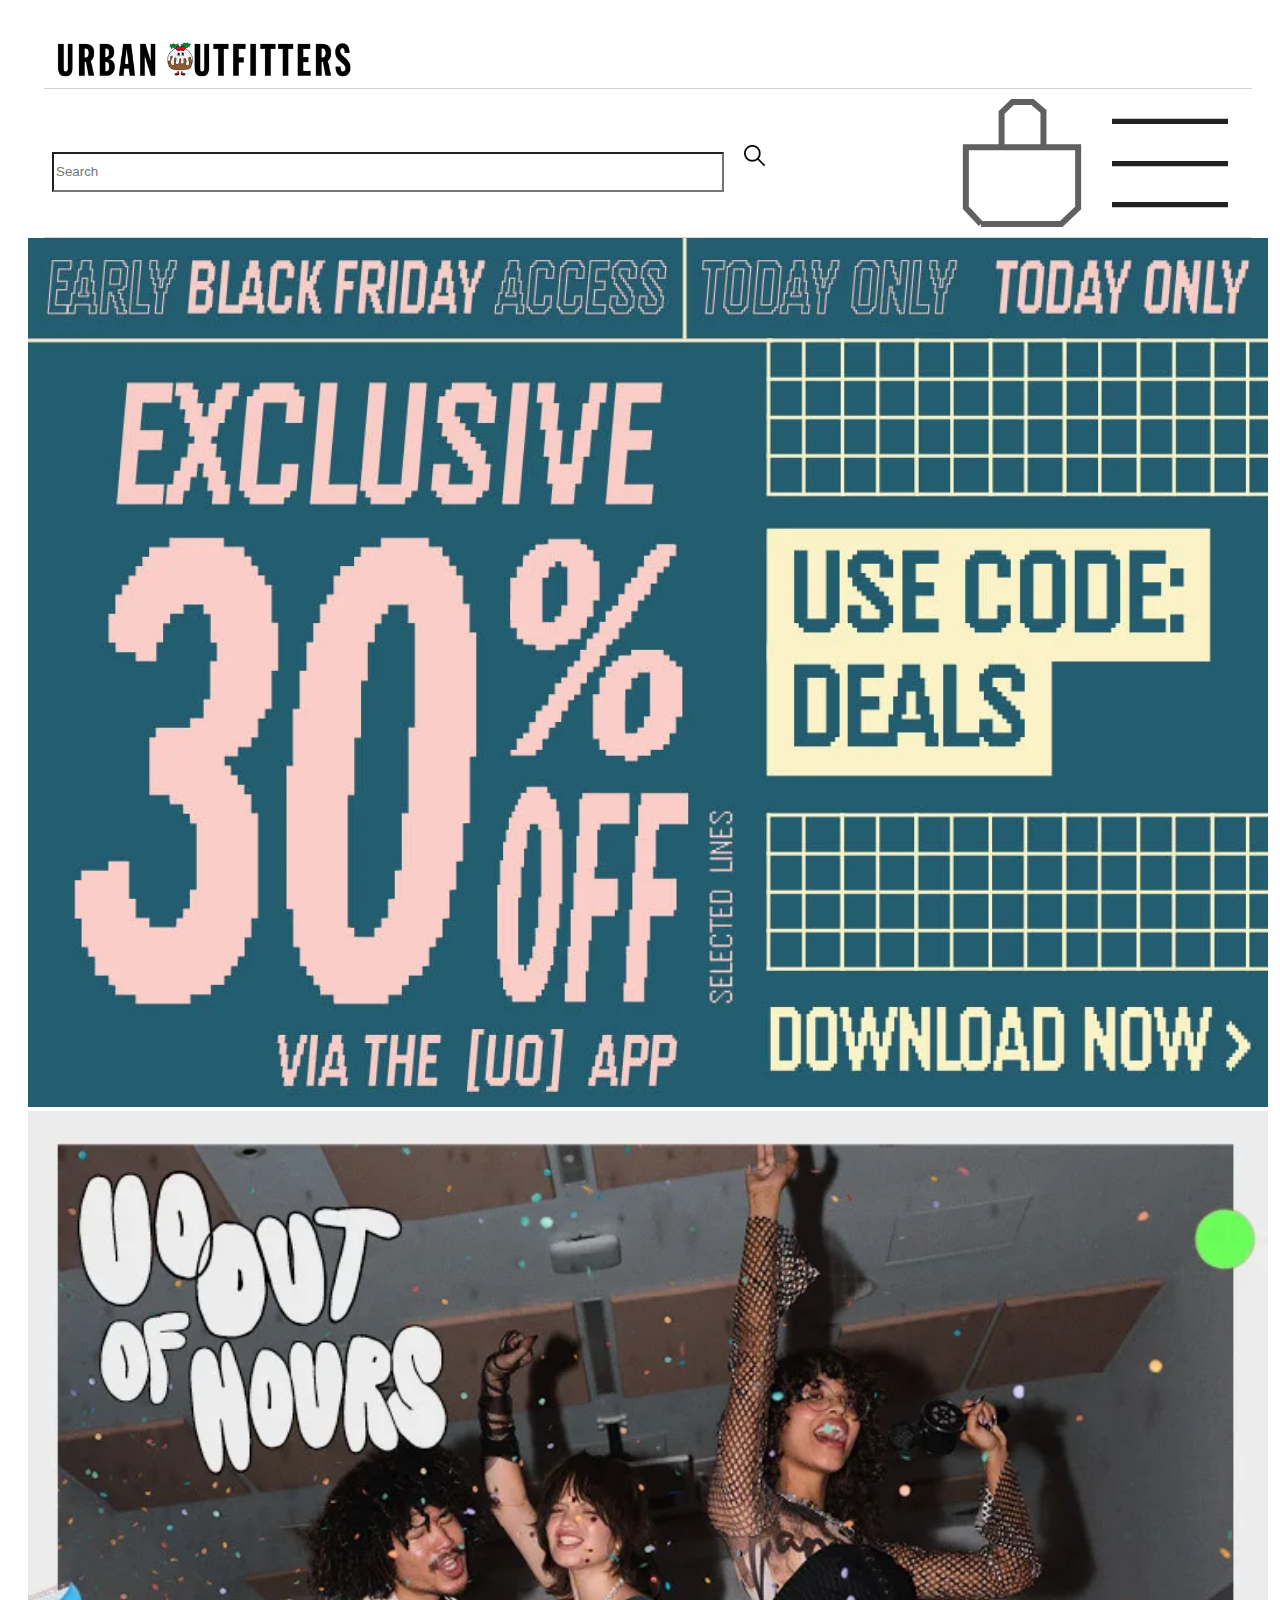
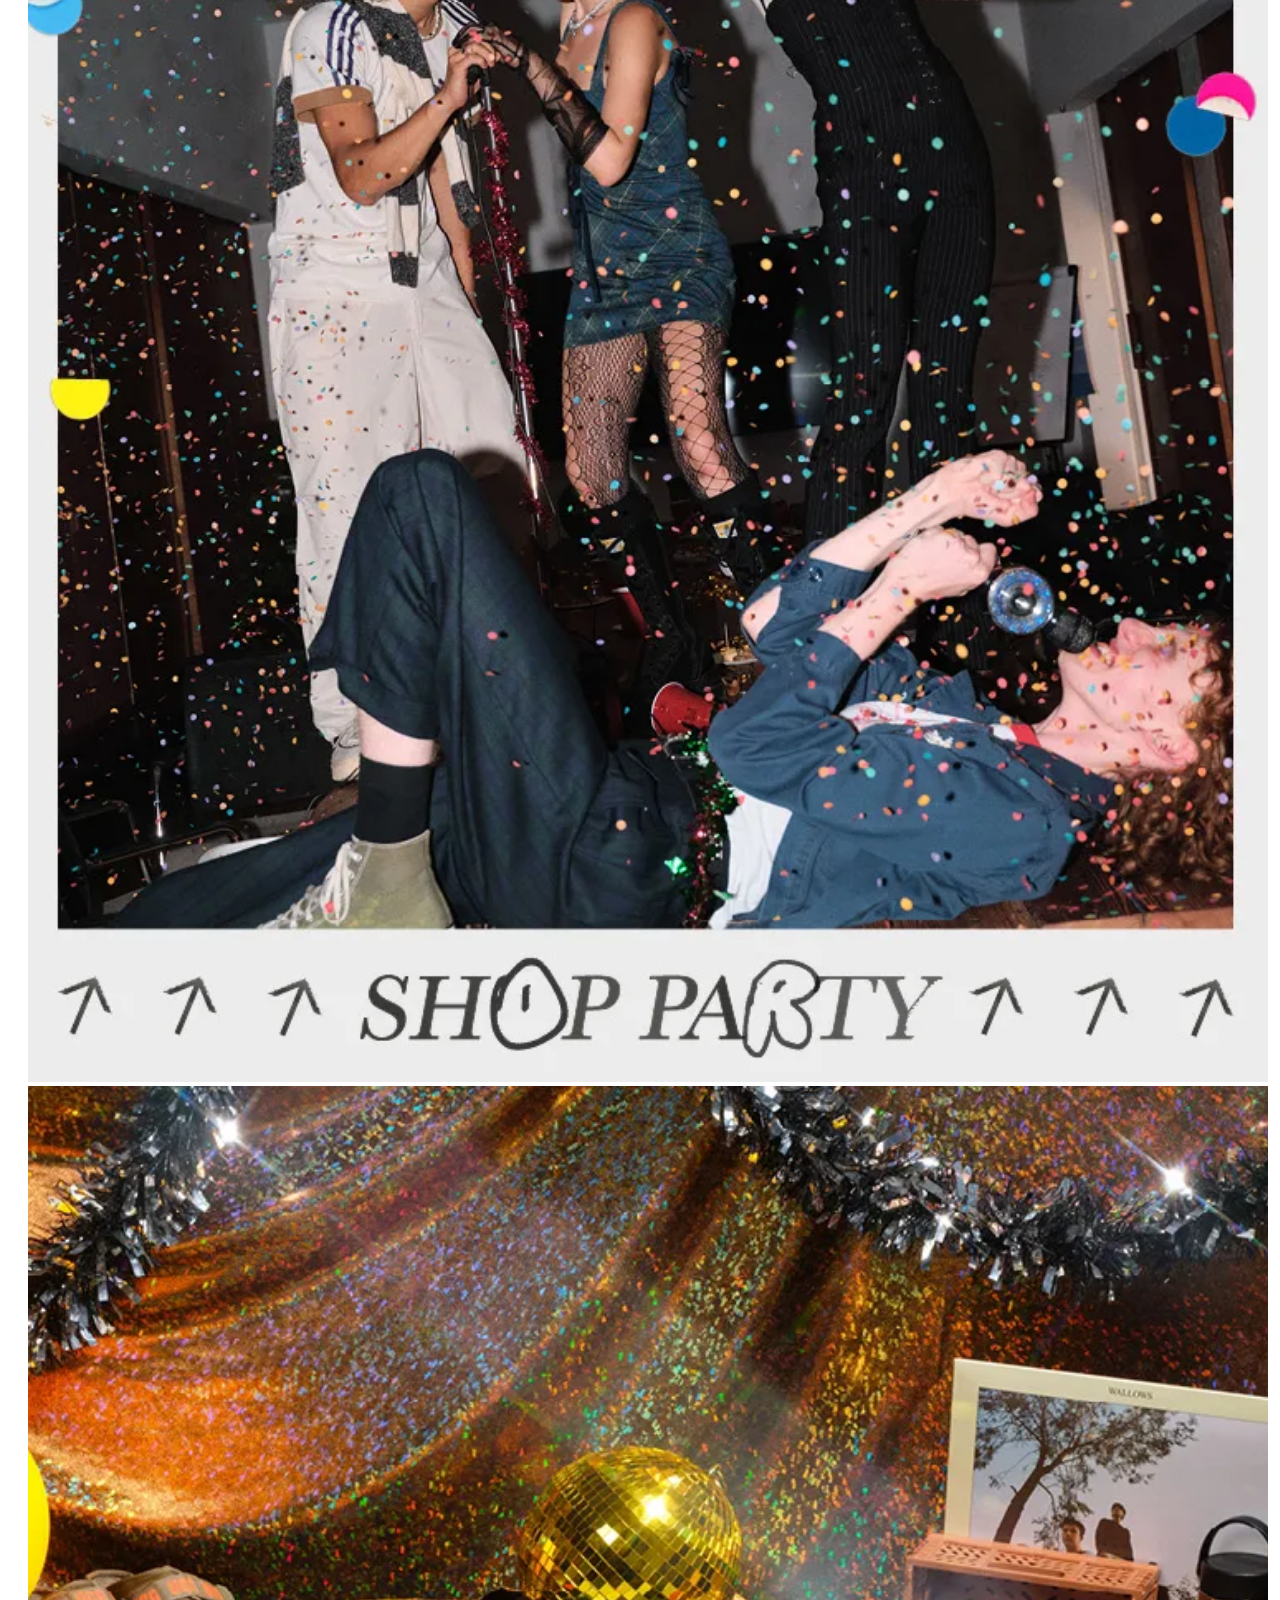
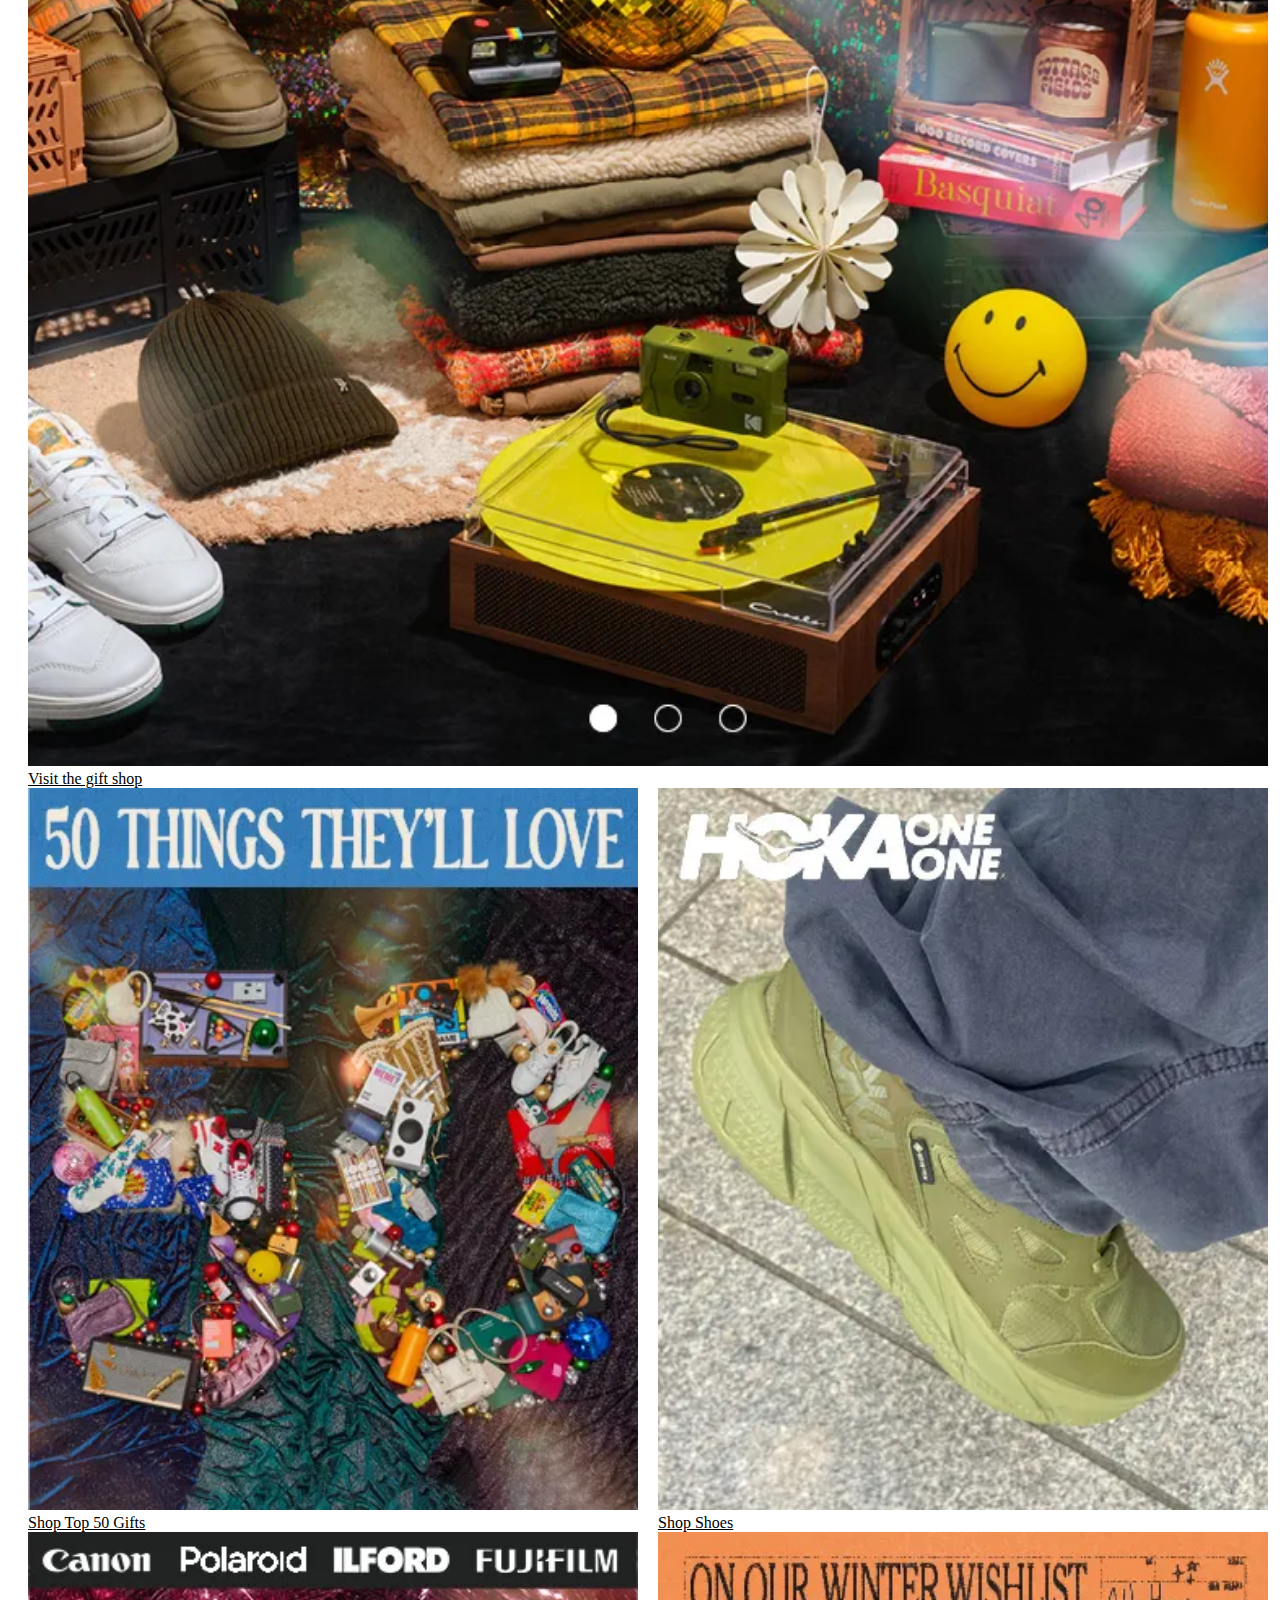
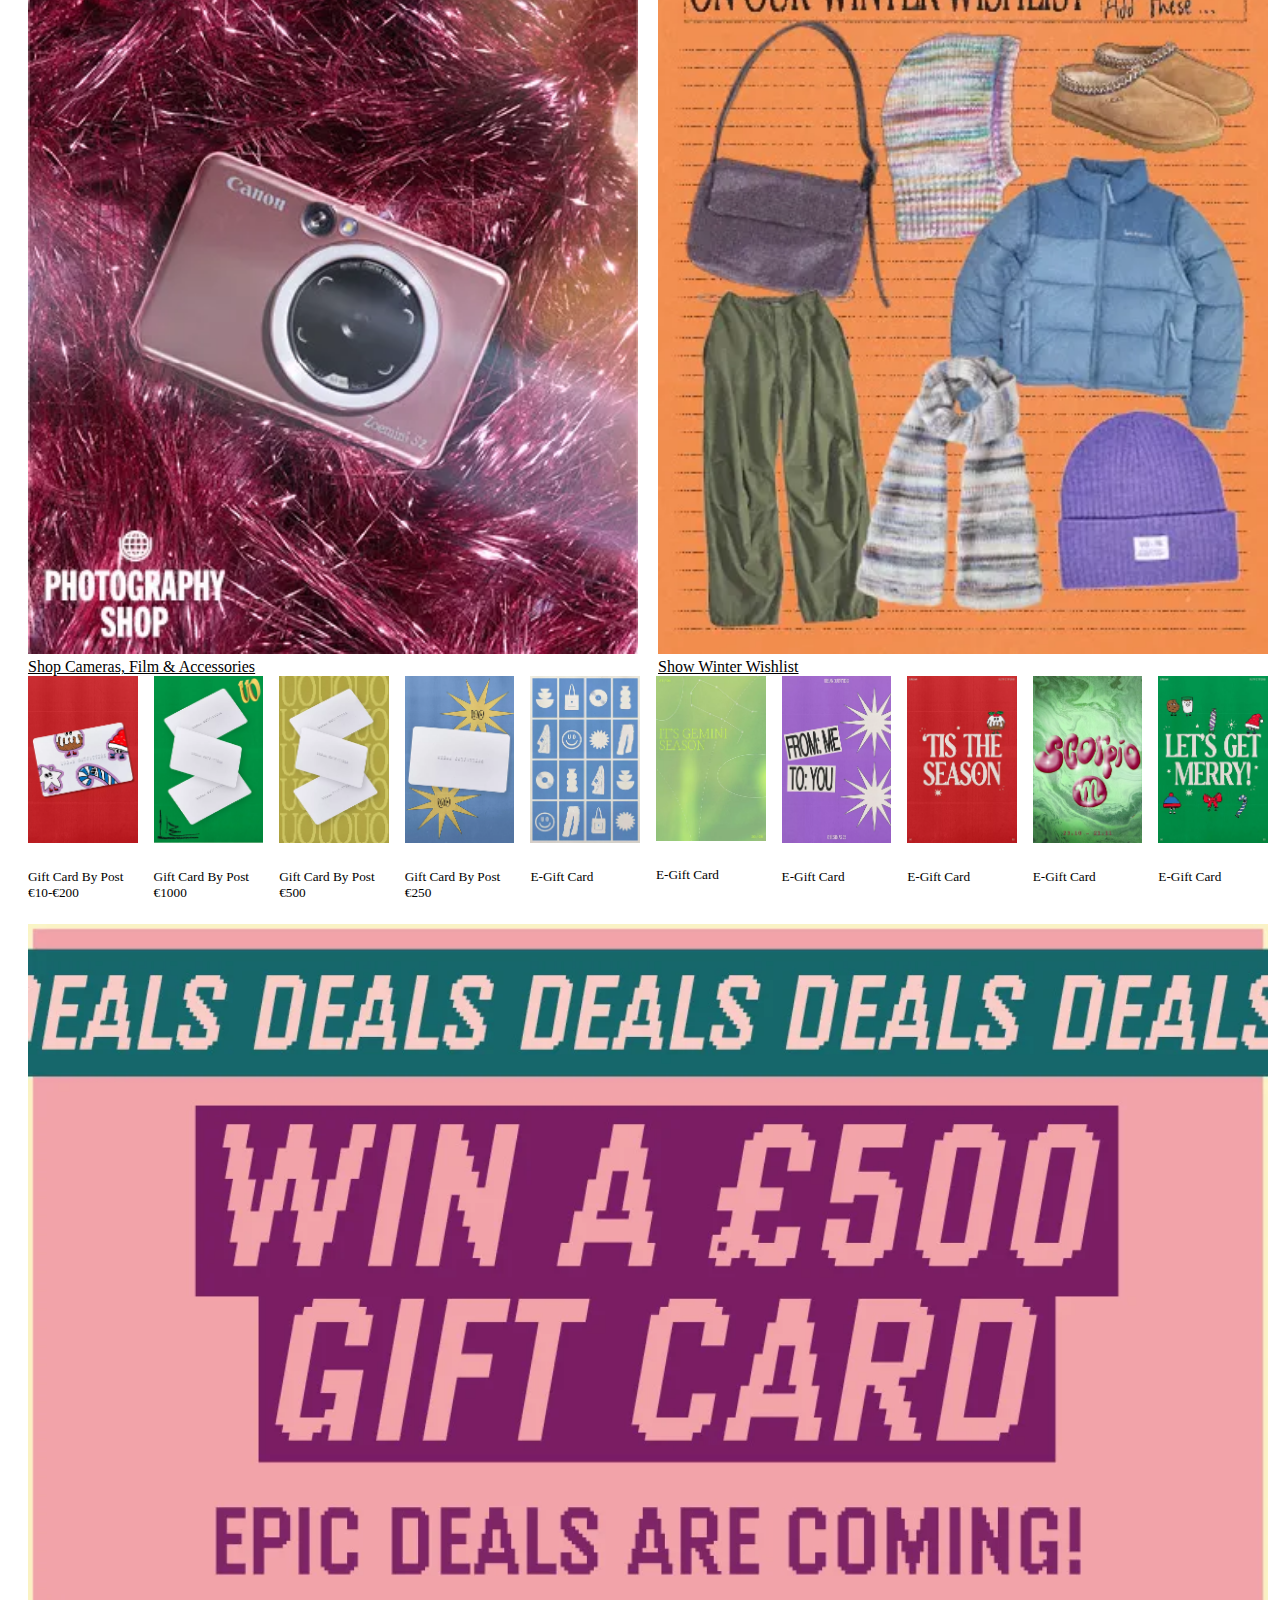
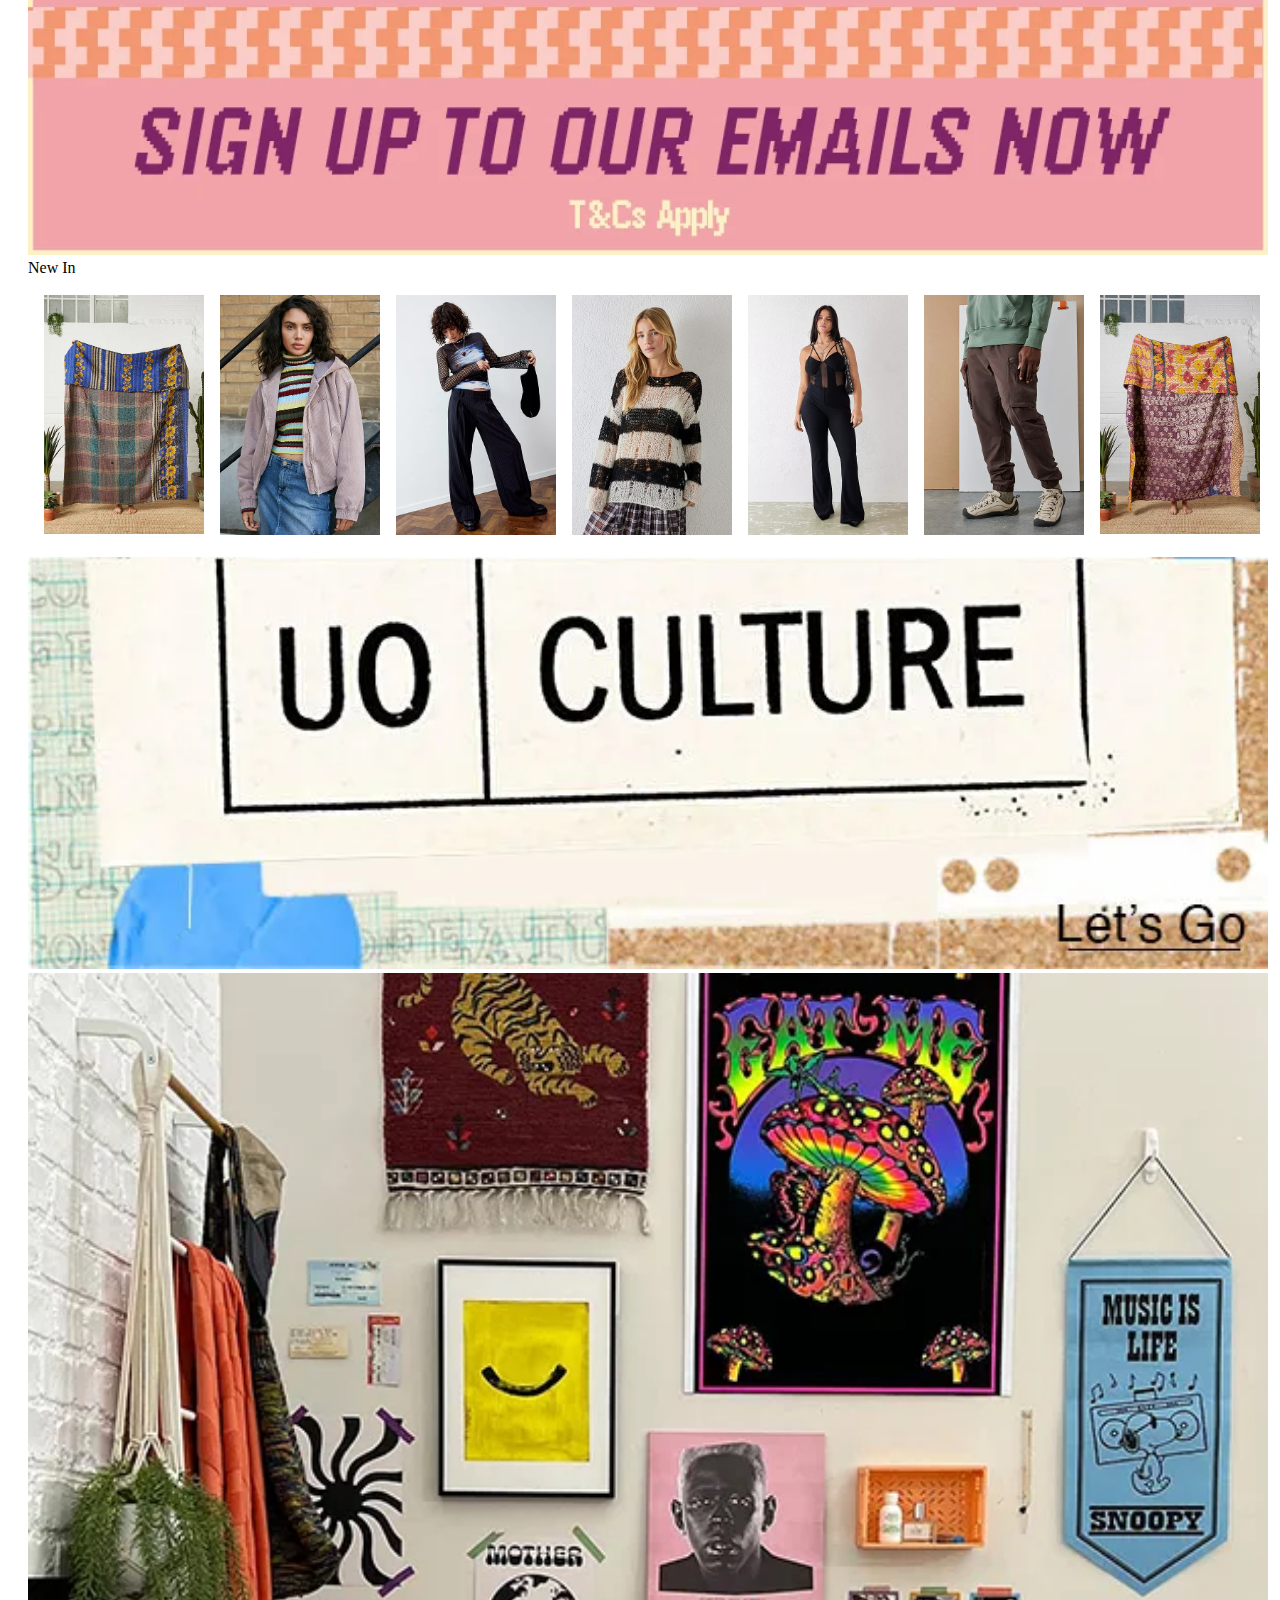
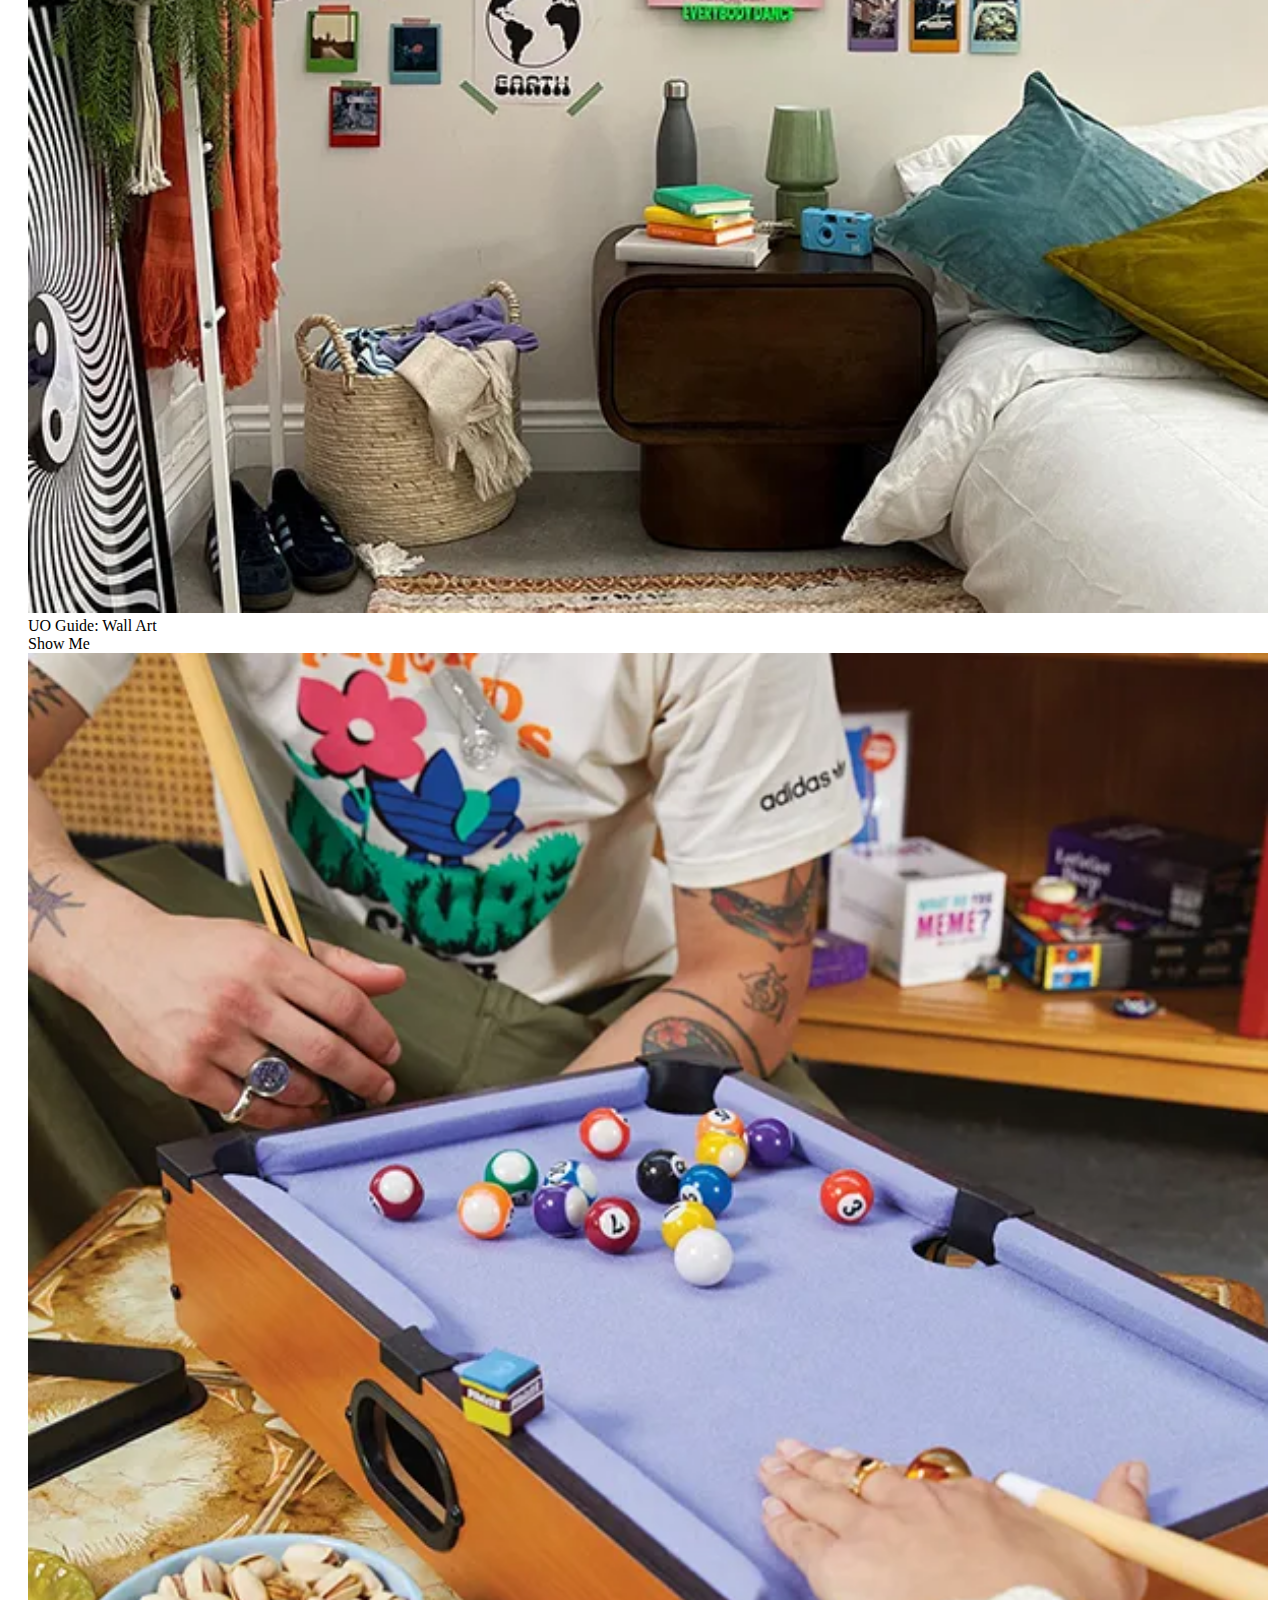
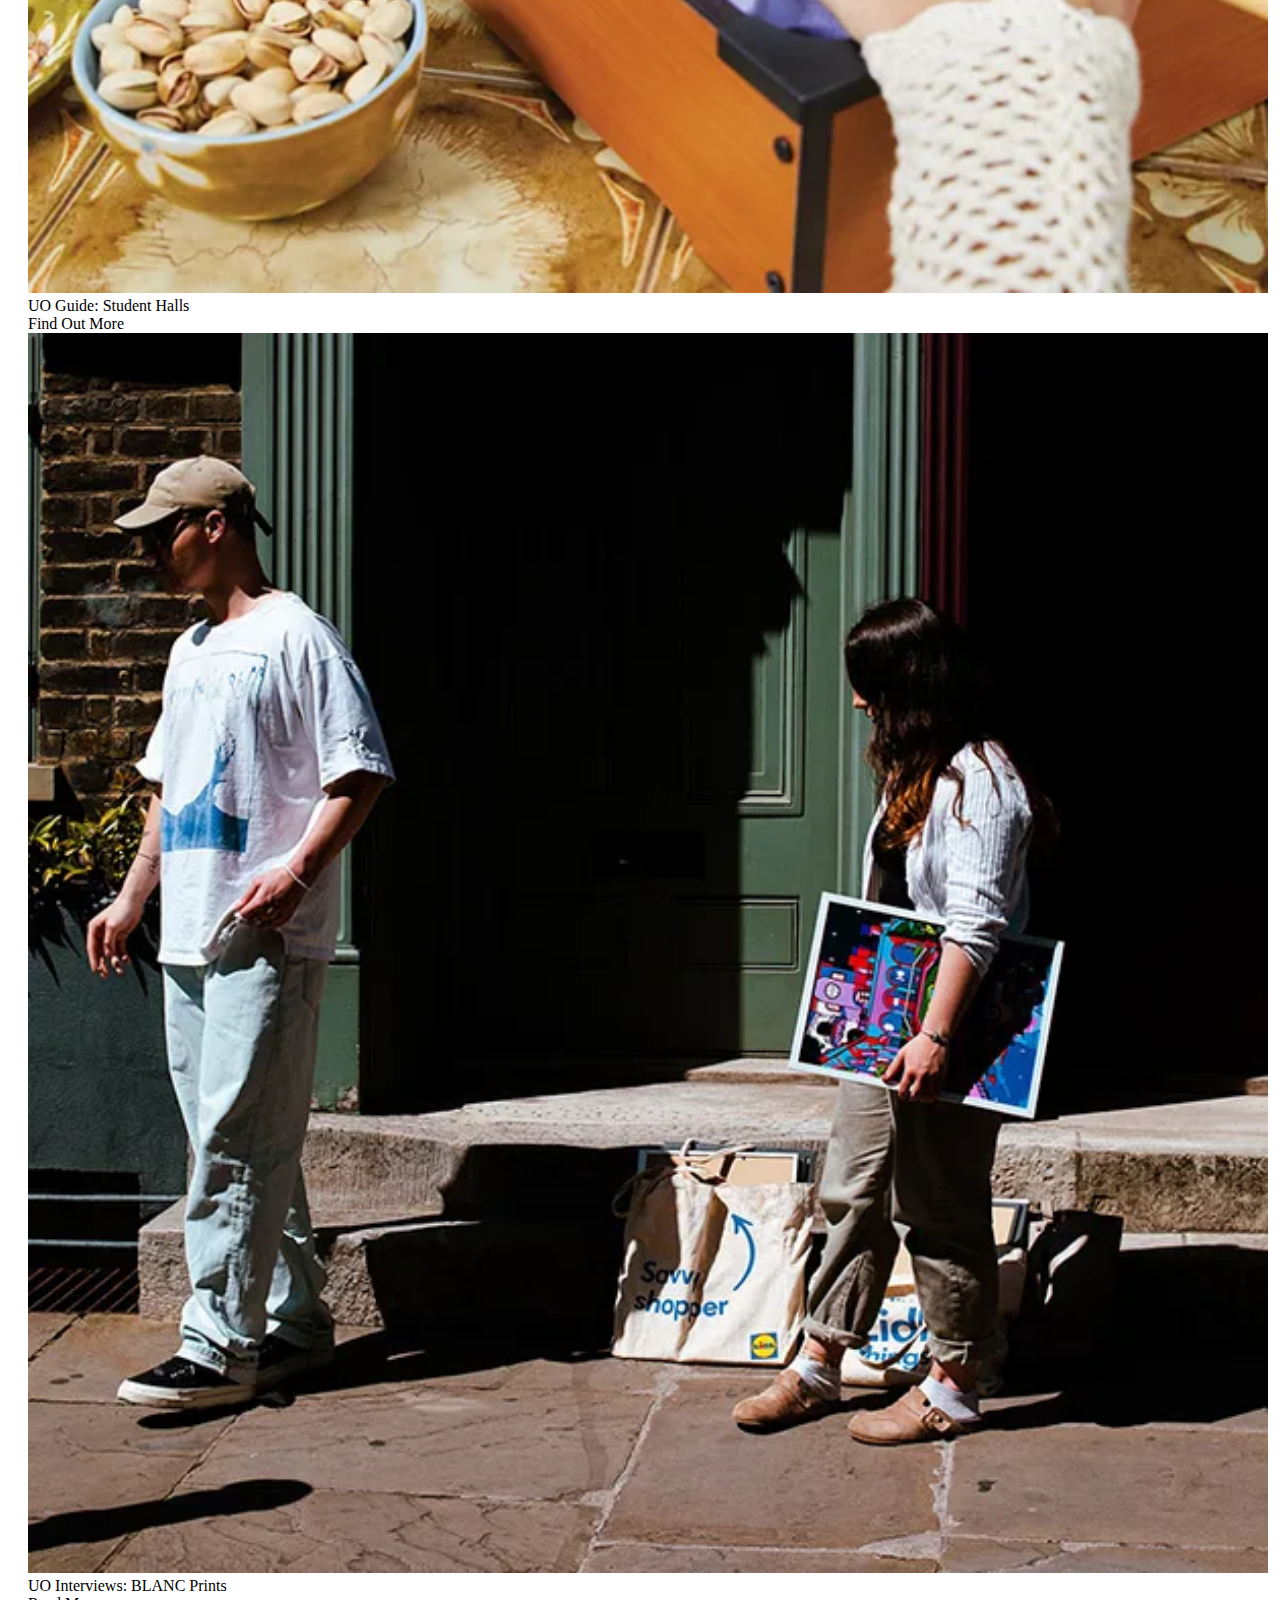
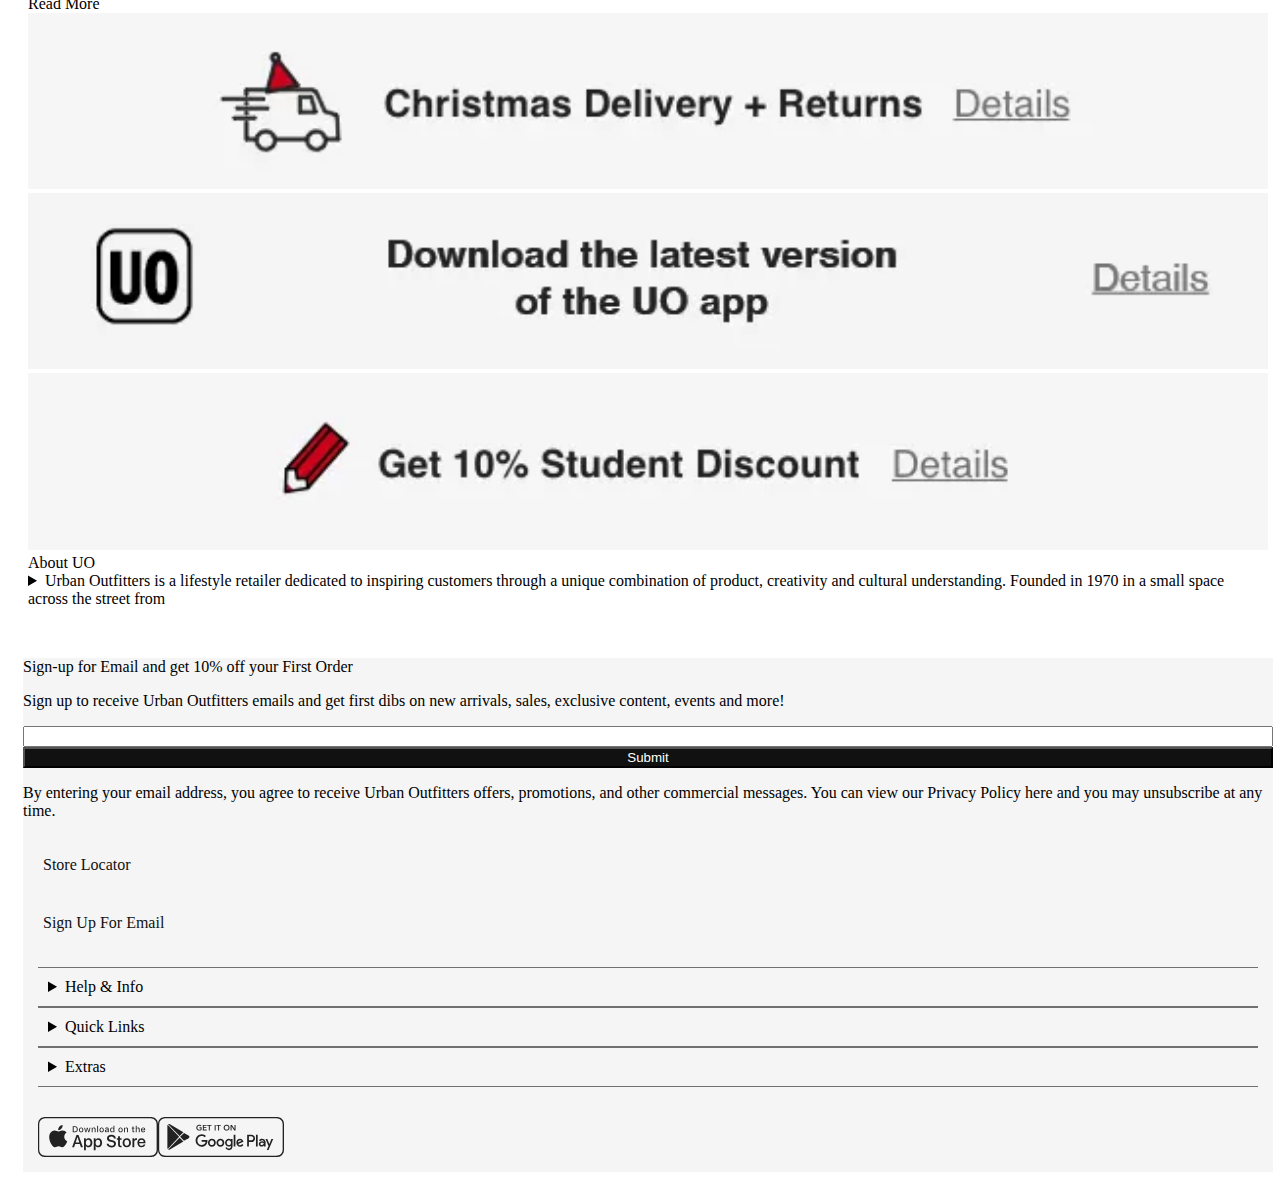
==== commit 1e57b0a6: "Add files via upload" ====
--- a/basiswebsite/index.html
+++ b/basiswebsite/index.html
@@ -9,6 +9,7 @@
 	<title>Urban Outfitters</title>
 
 	<link href="styles/style.css" rel="stylesheet">
+	<link rel="stylesheet" href="styles/index.css">
 	<link rel="icon" type="image/svg+xml" href="images/favicon.svg">
 </head>
 
@@ -16,9 +17,9 @@
 	<main>
 
 		<header>
-
+			<a href="index.html">
 			<img src="images/logo_christmas_500px.gif" alt="shopping basket icon">
-
+		</a>
 			<section>
 				<form>
 					<label for="search">
@@ -26,7 +27,7 @@
 					</label>
 					<input type="search" id="search" placeholder="Search">
 
-					<button type="submit"> <img src="images/search icon.svg" alt=""></button>
+					<button type="submit"> <img src="images/search icon.png" alt=""></button>
 				</form>
 				<a href="#"><img src="images/shopping basket.svg" alt=""> </a>
 				<button aria-label="open menu"> <img src="images/menu button.svg" alt=""></button>
@@ -37,9 +38,9 @@
 			<nav>
 
 				<button aria-label="toggle menu"><img src="images/exit button.svg" alt=""></button>
-
+				<a href="Sign in">Sign in</a>
 				<ul>
-					<a href="Sign in">Sign in</a>
+
 					<li><a href="New">New</a></li>
 					<li><a href="Women's">Women's</a></li>
 					<li><a href="Men's">Men's</a></li>
@@ -50,12 +51,17 @@
 					<li><a href="Sale & Offers">Sale & Offers</a></li>
 
 				</ul>
-				<ul>
-					<li><a href="UO Rewards">UO Rewards</a></li>
-					<li><a href="Store Locator">Store Locator</a></li>
-					<li><a href="Gift Cards">Gift Cards</a></li>
-					<li><a href="English (€)">English (€) </a></li>
-				</ul>
+
+
+				<section>
+
+					<a href="details.html">UO Rewards</a>
+					<a href="Store Locator">Store Locator</a>
+					<a href="Gift Cards">Gift Cards</a>
+					<a href="English (€)">English (€) </a>
+				</section>
+
+
 			</nav>
 
 
@@ -238,33 +244,37 @@
 		<img src="images/StudentDiscount_10_UK.webp" alt="">
 
 		<h4>About UO</h4>
-		<p>Urban Outfitters is a lifestyle retailer dedicated to inspiring customers through a unique combination of
-			product, creativity and cultural understanding. Founded in 1970 in a small space across the street from the
-			University of Pennsylvania, Urban Outfitters now operates over 200 stores in the United States, Canada and
-			Europe, offering experiential retail environments and a well-curated mix of on-trend women’s and men’s
-			clothes,
-			from dresses, denim and graphics to shoes, hats, and bags, as well as beauty, lingerie, swim and a
-			collection of
-			handpicked vintage clothing known as Urban Renewal. Urban Outfitters also stocks everything you need to
-			decorate
-			your small space, apartment or room, with a UO Home collection that includes bedding, tapestries, rugs,
-			bathroom
-			accessories and furniture. Our Music & Tech collection is a go-to destination for vinyl, record players and
-			tech
-			accessories. Visit our stores or shop online at urbanoutfitters.co.uk and get free shipping on orders over
-			£30/30€. For exclusive offers, one-of-a-kind prizes and more, download the UO app and join UO Rewards! Want
-			to
-			be part of the conversation? Follow, share and shop @urbanoutfitterseu.</p>
-
+		<details>
+			<summary>Urban Outfitters is a lifestyle retailer dedicated to inspiring customers through a unique
+				combination of product, creativity and cultural understanding. Founded in 1970 in a small space across
+				the street from</summary> the University of Pennsylvania, Urban Outfitters now operates over 200 stores in the United States,
+			Canada and Europe, offering experiential retail environments and a well-curated mix of on-trend women’s and
+			men’s clothes, from dresses, denim and graphics to shoes, hats, and bags, as well as beauty, lingerie, swim
+			and a collection of handpicked vintage clothing known as Urban Renewal. Urban Outfitters also stocks
+			everything you need to decorate your small space, apartment or room, with a UO Home collection that includes
+			bedding, tapestries, rugs, bathroom accessories and furniture. Our Music & Tech collection is a go-to
+			destination for vinyl, record players and tech accessories. Visit our stores or shop online at
+			urbanoutfitters.co.uk and get free shipping on orders over £30/30€. For exclusive offers, one-of-a-kind
+			prizes and more, download the UO app and join UO Rewards! Want to be part of the conversation? Follow, share
+			and shop @urbanoutfitterseu.
+		</details>
+		
 		</section>
 
 	</main>
 
 	<footer>
 		<h4>Sign-up for Email and get 10% off your First Order</h4>
-
-		<input type="text">
+		<p>Sign up to receive Urban Outfitters emails and get first dibs on new arrivals, sales, exclusive content,
+			events and more!
+
+		</p>
+		<form action="e-mail">
+			<input type="email" name="" id="">
+
+		</form>
 		<button type="submit">Submit</button>
+
 		<p>
 			By entering your email address, you agree to receive Urban Outfitters offers, promotions, and other
 			commercial
@@ -313,7 +323,11 @@
 				</ul>
 			</details>
 
-
+		</section>
+
+		<section>
+		<img src="images/UO_UI-WEB_SOCIAL-FOOTER_APP_APPLE-ICON.svg" alt="">
+		<img src="images/UO_UI-WEB_SOCIAL-FOOTER_APP_GOOGLE-ICON.svg" alt="">
 		</section>
 
 	</footer>
--- a/basiswebsite/styles/style.css
+++ b/basiswebsite/styles/style.css
@@ -3,8 +3,8 @@
 /**************/
 *, *::after, *::before {
   box-sizing:border-box;  
-  margin: 0;
-  padding: 0;
+  /* margin: 0;
+  padding: 0; */
 }
 
 button, summary {
@@ -29,7 +29,10 @@
 	--color-hover: rgb(112, 112, 112);
 	--red: rgb(238,0,0);
 	--white: rgb(255, 255, 255);
-	--menu-back: rgb(102 102 102/ .5)
+	--menu-back: rgb(102 102 102/ .5);
+	--site-background-secondary: rgb(245, 245, 245);
+	--grey: rgb(112, 112, 112);
+	/* --font: inherit;  */
 }
 	
 
@@ -51,15 +54,24 @@
 
 	justify-content: center; 
 	font-family: inherit;
-	 width: 100%; 
+ 	width: 100%; 
+}
+
+a,h1,h2,h3,h4,h4,h6{
+	font: inherit;
+	border: 0;
+	margin: 0;
+	padding: 0;
 }
 
 main{
+	font-family: inherit;
 	margin-bottom: 30px;
 	padding-top: 20px;
 	position: relative;
 	padding: 20px; 
-	margin: 5px;
+	border: 5px;
+	width: 100%;
 }
  
 img{
@@ -82,31 +94,46 @@
 header{
 	display: flex;
 	flex-wrap: wrap;
-
-}
-
-
-
- header section{
+	min-height: 4em;
+	padding: 0 1em;
+	line-height: 1;
+
+	display: flex;
+	justify-content: space-between;
+	align-content: center;
+}
+
+
+
+  header section:nth-of-type(1){
 	 display: grid;
 	 grid-template-columns: 70vw 1fr 1fr;
-	
-	/* line-height: 2em; */
+	justify-content: space-between ;
+
 	align-items: center;  
 	width: 100vw;
-	border-top: 1px solid red;
-	border-bottom: 1px solid red;
+	border-top: 1px solid lightgrey;
+	border-bottom: 1px solid lightgrey;
 	padding:0  0.5em;
-	 /*margin: 1em; */
-
-
-	
-} 
+
+}  
+
+header section img{
+	width: 2.5em;
+}
 
 header input{
 	width: 75%;
 	border-radius: 0;
-}
+	height: 3em;
+}
+
+header form button{
+	width: 4em;
+	top: 10px;
+	bottom: 10px;
+	
+} 
 
 
 
@@ -118,7 +145,7 @@
 	align-content: start;
 	gap: 1em;
 	background-color: var(--white);
-	justify-content: center;
+	justify-content: left;
 
 
 	position: fixed;
@@ -129,19 +156,63 @@
 	right: 0; 
 	width: 250px;
 
+	transition: .5s;
 	transform: translateX(100%);
+
+	z-index: 600;
 	
 }
 
 header nav.open{
+	font-family: inherit;
+	transition: .5s;
 	transform: translateX(0);
 	
-	justify-content: right; 
+	justify-content: left; 
 	border-style: solid;
+	background-color: var(--site-background-secondary);
+
+	border: solid var(--site-background-secondary);
+
+
+	
+}
+
+nav a{
+	display: flex;
+	text-align: left;
+	column-gap: .25em;
+	margin: 5px;
+
+	border-bottom: 1px var(--color-footer);
+}
+
+/* header ul:nth-of-type(1){
+	font-family: inherit ;
+	font-weight: 200 ;
+	font-style: normal;
+	margin: 0%;
+	padding: 0%;
+	
+	top: 0;
+	left: 0;
+	bottom: 0;
+	display: flex;
+	flex-direction: column;
+	list-style-type: none;
+	grid-template-columns: repeat(3, 1fr);
+	background-color: red;
+	z-index: 3;
+
 	background-color: var(--white);
-	border: none;
-	
-}
+	
+} */
+
+/* header section:nth-of-type(2){
+
+} */
+
+
 
 
 header div{
@@ -161,27 +232,40 @@
 }
 
 header img:first-of-type{
+	place-items: left;
 	display: block;
-	margin: auto;
+	margin-left: 0;
 	padding: 10px;
 	max-width: 20em;
-	/* margin: 10px; */
-	/* padding: 10px; */
+	
 	width: auto;
 }
+
+/* header nav button{
+	place-items: left;
+	top: 10px;
+	left: 0;
+	background-image: var(--site-background-secondary);
+
+} */
 
 header button{
 	background: none;
 	border: none;
+
 }
 
 
 header nav a{
 
-		color: var(--color-text);
+
+
+		 color: var(--color-text);
 		text-decoration: none;
-		background-color: var(--color-background);
-		padding:15px 20px;
+		border-bottom: solid lightgrey;
+		background-color: var(--color-background); 
+		width: inherit;
+		
 }
 
 header nav a:hover{
@@ -189,15 +273,20 @@
 	color: var(--color-hover) ;
 }
 
-/* header nav ul a:last-of-type{
-	color: var(--red);
-} */
-
-
-
-header ul:nth-of-type(1) {
+header nav ul li{
+	background-color: var(--white);
+	width: inherit;
+	padding-bottom: 15px 20px;
+}
+
+
+
+
+
+header ul:nth-of-type(1) a {
 	list-style-type: none ;
-	line-height:1;
+	line-height: 30px;;
+	background-color: var(--white);
 }
 
 
@@ -206,123 +295,33 @@
 	list-style-type: none;
 }
 
-/* sections */
-
 section:first-of-type img {
 	width: 100%;
-}
-
-
-section:nth-of-type(3) ul {
-	display: grid;
-    grid-template-columns: repeat(3, 100vw);
-	gap: 1em;
-	margin: 0;
-	padding: 0;
-	overflow-x: scroll;
-	list-style-type: none;
-}
-
-section:nth-of-type(4) ul {
-	grid-column-gap: 20px;
-	display: grid;
-	 grid-template-columns: 1fr 1fr;  
-	margin: 0 auto;
-	list-style: none;
-	 padding: 0;
-}
-
-
-section:nth-of-type(5) ul {
-	display: flex;
-	overflow-x: scroll;
-	grid-template-columns: 3fr  ;
-	grid-column-gap: 1em;  
-	gap: 1em; 
-	 margin: 0;
-	padding: 0; 
-	
-	list-style-type: none;
-
-}
-
-
- /* section:nth-last-of-type(5) ul{
-	display: grid;
-	list-style-type: none; */
-	/* grid-template-columns: 1fr 1fr;
-	gap: 1em;
-	overflow-x: scroll;
-	list-style-type: none; */
-	/* grid-column-gap: 20px;
-
-	grid-template-columns: repeat(14, 1fr); */
-	/* margin: 0 auto; } */
-
-
-
-
-
-section:nth-of-type(6) ul{
-	display: flex;
-	align-items: center;
-	gap: 1em;
-	padding: 0; 
-	overflow-x: scroll;
-	list-style-type: none;
-
-}
-
-section:nth-of-type(6) img{
-	width: 10em;
-}
-
-section:nth-of-type(6) li p{
-	position: absolute;
-	
-}
-
-h5{
-	font-family: inherit;
-	font-weight: normal;
-}
-
-/* section:nth-of-type(6){
-	display: flex;
-	gap: 1em;
-	margin: 0;
-	padding: 0;
-	overflow: auto;
-}  */
-
-/* section:nth-of-type(6){
-	size: 100%;
-	grid-column-gap: 10px;
-	display: grid; 
-} */
-
-section:nth-of-type(7) ul{
-	display: flex;
-	list-style-type: none;
-	overflow: scroll;
-	gap: 1em;
-	margin: 0;
-	padding: 0;
-	
-}
+} 
+
+/* sections */
+
+section{
+	font: inherit;
+}
+
+
+
+
+
 
 /* footer */
 
 footer{
 	display: grid;
 	background-color: var(--color-footer);
-	
+	margin: 15px;
 	
 	/* padding: 10px ; */
 }
 
 footer a{
-	text-decoration: none;
+	 text-decoration: none; 
 	color: var(--color-text);
 	margin: 1em;
 }
@@ -331,42 +330,89 @@
 footer section{
 	--uitklaptijd:(.3s);
 	
-	display:flex;
-	flex-wrap: column;
-	margin-bottom: 20em;
+	margin: 15px;
+	/* margin: 5px 5px; */
+	/* margin-bottom: 20em; */
 }
 /* uitklap footer */
 
+footer section details{
+	padding: 10px;
+	border-top: solid .5px var(--grey);
+	border-bottom: solid .5px var(--grey) ;
+
+}
+
+
 footer details{
 	display: flex;
 	flex-direction: column;
 }
 
-footer ul:nth-of-type(1){
-	display:flex;
-	flex-wrap:wrap;
-}
-
-footer section button {
-	width:3em;
-
-	padding:0;
-	background-color: none;
-	border: none;
-	cursor:pointer;
-}
-
-footer section ul {
-	width:100%;
-	margin:0;
-	padding:0;
-	list-style:none;
-	
-
-
-	overflow:hidden;
-}
-
-
-
-
+footer input{
+
+	width: 100%;
+	left: 10px;
+	padding: auto;
+}
+
+footer button{
+	border-radius: 0;
+	background-color: var(--color-text);
+	color: var(--white);
+}
+
+/* details uitklap */
+
+/* details > summary{
+	display: flex;
+	flex-direction: column;
+	list-style-type: none;
+} */
+
+ /* details [open] > summary{
+	list-style-type: none;
+}  */
+
+footer details ul{
+	list-style-type: none;
+	/* padding: 10px;
+	border-bottom: solid 1px var(--grey); */
+}
+
+footer details ul li{
+	padding: 10px;
+	border-bottom: solid 1px var(--grey);
+}
+
+footer section details{
+	display: flex;
+	flex-direction: column;	
+
+}
+
+footer a{
+	font-family: inherit;
+	font-weight: 200;
+	font-style: normal;
+	margin: 10px;
+	padding: 10px;
+	top: 0;
+	bottom: 0;
+	display: flex;
+	flex-direction: column;
+	grid-template-columns: repeat(2,1fr);
+
+}
+
+footer section:nth-of-type(2){
+	width: 10em;
+	display: flex;
+	flex-direction: row;
+}
+
+
+
+/* nav laten verschijnen na bepaalde grootte */
+
+
--- a/basiswebsite/styles/index.css
+++ b/basiswebsite/styles/index.css
@@ -0,0 +1,123 @@
+
+*, *::after, *::before {
+    box-sizing:border-box;  
+    /* margin: 0;
+    padding: 0; */
+  }
+  
+  button, summary {
+      cursor: pointer;
+  }
+
+  /*root  */
+  :root {
+	/* startje */
+	--color-text:#111;
+	--color-background:#eee;
+	--color-header: rgb (211,209.209);
+	--header-background: rgb(211, 209, 209); 
+	--color-footer: #f5f5f5;
+	--h1-color: #000000;
+	--color-hover: rgb(112, 112, 112);
+	--red: rgb(238,0,0);
+	--white: rgb(255, 255, 255);
+	--menu-back: rgb(102 102 102/ .5);
+	--site-background-secondary: rgb(245, 245, 245);
+	/* --font: inherit;  */
+}
+
+
+/* sections */
+
+section:nth-of-type(3) ul {
+	display: grid;
+    grid-template-columns: repeat(3, 100vw);
+	gap: 1em;
+	margin: 0;
+	padding: 0;
+	overflow-x: scroll;
+	list-style-type: none;
+}
+
+section:nth-of-type(4) ul {
+	grid-column-gap: 20px;
+	display: grid;
+	 grid-template-columns: 1fr 1fr;  
+	margin: 0 auto;
+	list-style: none;
+	 padding: 0;
+}
+
+section:nth-of-type(5) ul {
+	display: flex;
+	overflow-x: scroll;
+	grid-template-columns: 3fr  ;
+	grid-column-gap: 1em;  
+	gap: 1em; 
+	 margin: 0;
+	padding: 0; 
+	
+	list-style-type: none;
+
+}
+
+ /* section:nth-last-of-type(5) ul{
+	display: grid;
+	list-style-type: none; */
+	/* grid-template-columns: 1fr 1fr;
+	gap: 1em;
+	overflow-x: scroll;
+	list-style-type: none; */
+	/* grid-column-gap: 20px;
+
+	grid-template-columns: repeat(14, 1fr); */
+	/* margin: 0 auto; } */
+
+    section:nth-of-type(6) ul{
+        display: flex;
+        align-items: center;
+        gap: 1em;
+        padding: 0; 
+        overflow-x: scroll;
+        list-style-type: none;
+    
+    }
+
+
+    section:nth-of-type(6) img{
+        width: 10em;
+    }
+    
+    section:nth-of-type(6) li p{
+        position: absolute;
+        
+    }
+    
+    h5{
+        font-family: inherit;
+        font-weight: normal;
+    }
+
+    /* section:nth-of-type(6){
+	display: flex;
+	gap: 1em;
+	margin: 0;
+	padding: 0;
+	overflow: auto;
+}  */
+
+/* section:nth-of-type(6){
+	size: 100%;
+	grid-column-gap: 10px;
+	display: grid; 
+} */
+
+section:nth-of-type(7) ul{
+	display: flex;
+	list-style-type: none;
+	overflow: scroll;
+	gap: 1em;
+	margin: 0;
+	padding: 0;
+	
+}